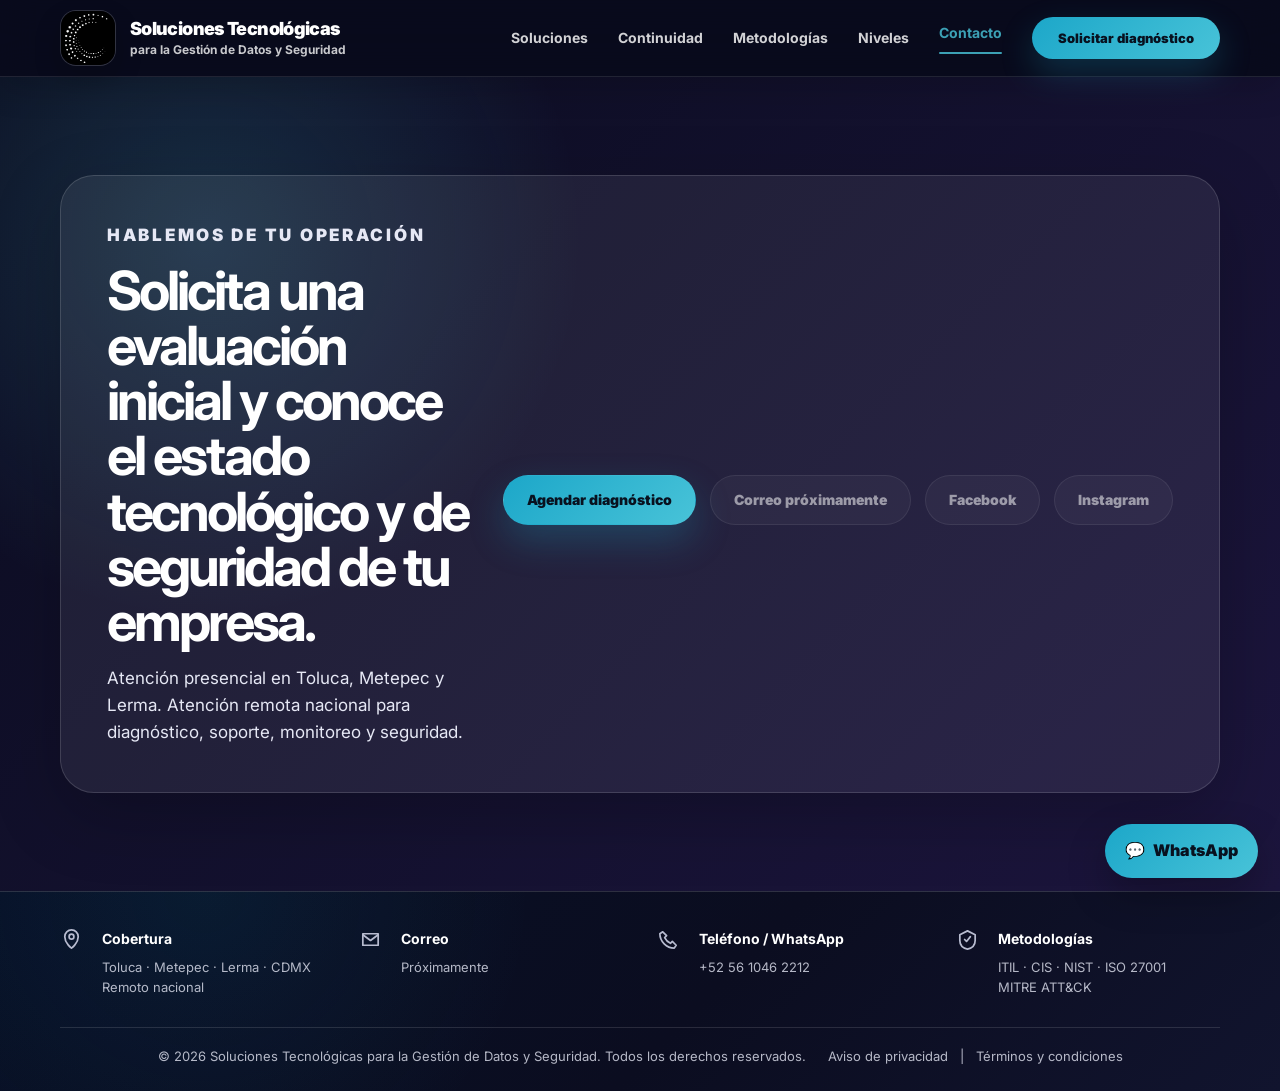
==== contacto.html @ a61060c3 "Deploying another version wht multipage" ====
<!DOCTYPE html>
<html lang="es-MX">
<head>
  <meta charset="UTF-8" />
  <meta name="viewport" content="width=device-width, initial-scale=1.0" />
  <title>Contacto | STGDyS</title>
  <meta name="description" content="Solicita diagnóstico tecnológico, evaluación inicial o cotización personalizada." />
  <meta name="theme-color" content="#1C153D" />
  <link rel="icon" href="./assets/favicon.ico" sizes="any">
  <link rel="icon" type="image/png" href="./assets/favicon-32.png">
  <link rel="apple-touch-icon" href="./assets/apple-touch-icon.png">
  <link rel="manifest" href="./assets/site.webmanifest">
  <link rel="preconnect" href="https://fonts.googleapis.com">
  <link rel="preconnect" href="https://fonts.gstatic.com" crossorigin>
  <link href="https://fonts.googleapis.com/css2?family=Inter:wght@400;500;600;700;800;900&display=swap" rel="stylesheet">
  <link rel="stylesheet" href="./styles.css" />
</head>
<body>
  <header class="site-header">
    <nav class="nav container">
      <a href="./index.html" class="brand brand-navbar-final" aria-label="Ir al inicio">
        <span class="brand-symbol">
          <img src="./assets/logo-navbar-optmized.PNG" alt="" aria-hidden="true">
        </span>
        <span class="brand-name">
          <strong>Soluciones Tecnológicas</strong>
          <small>para la Gestión de Datos y Seguridad</small>
        </span>
      </a>
      <div class="nav-right">
        <div class="nav-links" id="navLinks">
          <a href="./soluciones.html">Soluciones</a>
          <a href="./continuidad.html">Continuidad</a>
          <a href="./metodologias.html">Metodologías</a>
          <a href="./niveles.html">Niveles</a>
          <a href="./contacto.html" class="is-active">Contacto</a>
        </div>
        <a class="nav-cta" href="https://wa.me/525610462212?text=Hola%2C%20quiero%20solicitar%20un%20diagn%C3%B3stico%20tecnol%C3%B3gico%20para%20mi%20empresa." target="_blank" rel="noopener">Solicitar diagnóstico</a>
        <button class="nav-toggle" aria-label="Abrir menú" aria-expanded="false" aria-controls="navLinks"><span></span><span></span><span></span></button>
      </div>
    </nav>
  </header>

  <main>
<section id="contacto" class="section final-cta-section">
      <div class="container final-cta reveal">
        <div><p class="eyebrow">Hablemos de tu operación</p><h2>Solicita una evaluación inicial y conoce el estado tecnológico y de seguridad de tu empresa.</h2><p>Atención presencial en Toluca, Metepec y Lerma. Atención remota nacional para diagnóstico, soporte, monitoreo y seguridad.</p></div>
        <div class="cta-actions"><a class="btn btn-primary" href="https://wa.me/525610462212?text=Hola%2C%20quiero%20solicitar%20una%20evaluaci%C3%B3n%20inicial%20para%20mi%20empresa." target="_blank" rel="noopener">Agendar diagnóstico</a><a class="btn btn-secondary disabled" href="#" aria-disabled="true">Correo próximamente</a><a class="btn btn-secondary disabled" href="#" aria-disabled="true">Facebook</a><a class="btn btn-secondary disabled" href="#" aria-disabled="true">Instagram</a></div>
      </div>
    </section>
  
  </main>

  <footer class="footer footer-compact">
    <div class="container footer-main compact">
      <div class="footer-item">
        <svg viewBox="0 0 24 24" aria-hidden="true"><path d="M12 21s7-5.1 7-12a7 7 0 0 0-14 0c0 6.9 7 12 7 12z"/><circle cx="12" cy="9" r="2.5"/></svg>
        <div><strong>Cobertura</strong><span>Toluca · Metepec · Lerma · CDMX<br>Remoto nacional</span></div>
      </div>

      <div class="footer-item">
        <svg viewBox="0 0 24 24" aria-hidden="true"><path d="M4 6h16v12H4z"/><path d="M4 7l8 6 8-6"/></svg>
        <div><strong>Correo</strong><span>Próximamente</span></div>
      </div>

      <div class="footer-item">
        <svg viewBox="0 0 24 24" aria-hidden="true"><path d="M6 4l4 4-2 2c1.5 3 3 4.5 6 6l2-2 4 4-2 3c-8 0-15-7-15-15l3-2z"/></svg>
        <div><strong>Teléfono / WhatsApp</strong><span>+52 56 1046 2212</span></div>
      </div>

      <div class="footer-item">
        <svg viewBox="0 0 24 24" aria-hidden="true"><path d="M12 3l8 4v6c0 5-3.5 8-8 9-4.5-1-8-4-8-9V7l8-4z"/><path d="M9 12l2 2 4-5"/></svg>
        <div><strong>Metodologías</strong><span>ITIL · CIS · NIST · ISO 27001<br>MITRE ATT&CK</span></div>
      </div>
    </div>

    <div class="container footer-bottom">
      <p>© <span id="year"></span> Soluciones Tecnológicas para la Gestión de Datos y Seguridad. Todos los derechos reservados.</p>
      <div><a href="./contacto.html">Aviso de privacidad</a><span>|</span><a href="./contacto.html">Términos y condiciones</a></div>
    </div>
  </footer>

  <a class="floating-whatsapp" href="https://wa.me/525610462212?text=Hola%2C%20quiero%20informaci%C3%B3n%20sobre%20sus%20servicios%20para%20mi%20empresa." target="_blank" rel="noopener"><span>WhatsApp</span></a>
  <script src="./script.js"></script>
</body>
</html>
---- styles.css ----
:root{--bg:#11142E;--deep:#0B0D20;--purple:#1C153D;--purple2:#2D245A;--cyan:#1CA7C9;--cyan2:#48C3D8;--green:#7BE3B1;--white:#fff;--surface:#F5F7FB;--text:#1F2430;--muted:#5F6472;--muted2:#B8BCD0;--line:rgba(255,255,255,.14);--darkline:rgba(45,36,90,.12);--shadow:0 22px 70px rgba(0,0,0,.22);--soft:0 18px 46px rgba(28,21,61,.08);--radius:26px}*{box-sizing:border-box;margin:0;padding:0}html{scroll-behavior:smooth;scroll-padding-top:86px}body{font-family:Inter,system-ui,-apple-system,BlinkMacSystemFont,"Segoe UI",sans-serif;color:var(--text);background:var(--deep);line-height:1.6}img{max-width:100%;display:block}a{text-decoration:none;color:inherit}ul{list-style:none}.container{width:min(1160px,calc(100% - 40px));margin:0 auto}.site-header{position:sticky;top:0;z-index:100;background:rgba(11,13,32,.74);border-bottom:1px solid rgba(255,255,255,.1);backdrop-filter:blur(18px);box-shadow:0 12px 32px rgba(0,0,0,.15)}.nav{height:78px;display:flex;align-items:center;justify-content:space-between}.brand{display:inline-flex;align-items:center;gap:12px;min-width:0}.brand-mark{width:48px;height:48px;padding:5px;display:grid;place-items:center;border:1px solid rgba(255,255,255,.13);border-radius:16px;background:radial-gradient(circle at 35% 25%,rgba(72,195,216,.18),transparent 46%),rgba(255,255,255,.05);box-shadow:0 12px 28px rgba(0,0,0,.14)}.brand-mark img{width:100%;height:100%;object-fit:contain}.brand-text{display:grid;line-height:1.05;color:#fff}.brand-text strong{font-size:16px;font-weight:900;letter-spacing:-.03em}.brand-text small{margin-top:4px;color:var(--muted2);font-size:12px;font-weight:650}.nav-right{display:flex;align-items:center;gap:18px}.nav-links{display:flex;align-items:center;gap:6px;color:#fff;font-size:14px;font-weight:700}.nav-links a{padding:10px 12px;border-radius:999px;opacity:.82;transition:.2s}.nav-links a:hover{opacity:1;color:var(--cyan2);background:rgba(255,255,255,.07)}.nav-cta,.btn,.floating-whatsapp{transition:.22s}.nav-cta{display:inline-flex;align-items:center;justify-content:center;min-height:42px;padding:0 17px;border-radius:999px;color:#08111F;background:linear-gradient(135deg,var(--cyan),var(--cyan2));font-size:13px;font-weight:900;box-shadow:0 14px 34px rgba(28,167,201,.24)}.nav-cta:hover,.btn:hover,.floating-whatsapp:hover{transform:translateY(-2px)}.nav-toggle{display:none;width:44px;height:44px;border:1px solid var(--line);background:rgba(255,255,255,.06);border-radius:14px;cursor:pointer}.nav-toggle span{display:block;width:20px;height:2px;background:#fff;margin:5px auto}.hero{position:relative;min-height:calc(100vh - 78px);padding:92px 0 86px;overflow:hidden;color:#fff;background:radial-gradient(circle at 18% 12%,rgba(72,195,216,.22),transparent 28%),radial-gradient(circle at 82% 20%,rgba(45,36,90,.65),transparent 38%),linear-gradient(135deg,#0B0D20 0%,#1C153D 55%,#11142E 100%)}.hero-grid-bg{position:absolute;inset:0;background-image:linear-gradient(rgba(255,255,255,.045) 1px,transparent 1px),linear-gradient(90deg,rgba(255,255,255,.045) 1px,transparent 1px);background-size:72px 72px;mask-image:radial-gradient(circle at 50% 20%,black,transparent 72%);opacity:.55}.hero-grid{position:relative;display:grid;grid-template-columns:1.05fr .95fr;gap:56px;align-items:center}.eyebrow{color:var(--cyan2);font-size:12px;font-weight:900;letter-spacing:.16em;text-transform:uppercase;margin-bottom:14px}.hero h1,.section-heading h2,.continuity-copy h2,.final-cta h2{letter-spacing:-.055em}.hero h1{max-width:760px;font-size:clamp(42px,6vw,78px);line-height:.96;margin-bottom:24px}.hero-description{max-width:720px;color:#E6E8F5;font-size:18px}.hero-actions,.cta-actions{display:flex;flex-wrap:wrap;gap:14px;margin-top:32px}.btn{display:inline-flex;align-items:center;justify-content:center;min-height:50px;padding:0 23px;border-radius:999px;font-size:14px;font-weight:900;border:1px solid transparent}.btn-primary{color:#08111F;background:linear-gradient(135deg,var(--cyan),var(--cyan2));box-shadow:0 16px 36px rgba(28,167,201,.25)}.btn-secondary{color:#fff;border-color:var(--line);background:rgba(255,255,255,.07)}.btn-secondary:hover{border-color:rgba(72,195,216,.55);background:rgba(255,255,255,.11)}.disabled{pointer-events:none;opacity:.55}.trust-pills{display:flex;flex-wrap:wrap;gap:12px;margin-top:30px}.trust-pills span{padding:9px 14px;border:1px solid var(--line);border-radius:999px;color:#E6E8F5;background:rgba(255,255,255,.06);font-size:13px;font-weight:700}.hero-panel{padding:26px;border:1px solid var(--line);border-radius:32px;background:rgba(255,255,255,.08);backdrop-filter:blur(18px);box-shadow:var(--shadow)}.panel-logo{padding:22px;border-radius:22px;background:rgba(255,255,255,.96);box-shadow:0 20px 52px rgba(0,0,0,.14)}.operation-card{margin-top:18px;padding:22px;border:1px solid var(--line);border-radius:24px;background:rgba(8,12,30,.42)}.status-line{display:flex;align-items:center;gap:10px;margin-bottom:18px}.status-dot{width:10px;height:10px;border-radius:50%;background:var(--green);box-shadow:0 0 0 8px rgba(123,227,177,.12)}.mini-flow,.metrics-grid{display:grid;gap:12px}.mini-flow{grid-template-columns:repeat(4,1fr);margin-bottom:18px}.mini-flow div,.metrics-grid div{padding:13px 10px;border-radius:16px;background:rgba(255,255,255,.07)}.mini-flow span{color:var(--cyan2);font-size:12px;font-weight:900}.mini-flow p,.metrics-grid span{color:#E6E8F5;font-size:12px;font-weight:700}.metrics-grid{grid-template-columns:repeat(2,1fr)}.metrics-grid strong,.metrics-grid span{display:block}.confidence-section{padding:28px 0;background:var(--surface)}.confidence-grid{display:grid;grid-template-columns:repeat(4,1fr);gap:18px}.confidence-card,.problem-card,.solution-card,.report-card,.process-step,.level-card,.method-card{border:1px solid var(--darkline);border-radius:var(--radius);background:#fff;box-shadow:var(--soft)}.confidence-card{padding:24px}.confidence-card span:first-child{display:grid;place-items:center;width:46px;height:46px;border-radius:16px;background:rgba(28,167,201,.1);font-size:22px;margin-bottom:16px}.confidence-card h3,.problem-card h3,.solution-card h3,.report-card h3,.process-step h3,.level-card h3{color:var(--purple);line-height:1.16}.confidence-card h3{font-size:18px;margin-bottom:8px}.confidence-card p,.problem-card p,.solution-card p,.report-card p,.process-step p,.level-card p,.section-heading p,.continuity-copy p,.final-cta p,.fine-print{color:var(--muted)}.section{padding:98px 0;background:#fff}.section-heading{max-width:780px}.section-heading.center{margin-inline:auto;text-align:center}.section-heading h2,.continuity-copy h2,.final-cta h2{color:var(--purple);font-size:clamp(32px,4.6vw,54px);line-height:1.02;margin-bottom:16px}.section-heading p,.continuity-copy p,.final-cta p{font-size:17px}.split-grid{display:grid;grid-template-columns:.88fr 1.12fr;gap:48px;align-items:center}.problems-section{background:radial-gradient(circle at 92% 4%,rgba(28,167,201,.1),transparent 28%),#fff}.problem-grid{display:grid;grid-template-columns:repeat(2,1fr);gap:18px}.problem-card{padding:24px}.problem-card h3{font-size:20px;margin-bottom:9px}.solutions-section,.levels-section,.reporting-section{background:var(--surface)}.solutions-grid{display:grid;grid-template-columns:repeat(4,1fr);gap:18px;margin-top:42px}.solution-card{padding:24px;min-height:420px;display:flex;flex-direction:column}.solution-card.featured,.solution-card.premium-wide{color:#fff;background:radial-gradient(circle at 18% 10%,rgba(72,195,216,.22),transparent 35%),linear-gradient(135deg,var(--purple),var(--purple2));border-color:rgba(255,255,255,.14)}.solution-card.featured,.solution-card.premium-wide{grid-column:span 2}.solution-card.featured h3,.solution-card.premium-wide h3,.solution-card.featured p,.solution-card.premium-wide p,.solution-card.featured li,.solution-card.premium-wide li{color:#fff}.solution-top{display:flex;align-items:center;justify-content:space-between;margin-bottom:20px}.solution-top span{display:inline-flex;padding:7px 10px;border-radius:999px;color:var(--cyan);background:rgba(28,167,201,.1);font-size:12px;font-weight:900}.featured .solution-top span,.premium-wide .solution-top span{color:var(--cyan2);background:rgba(255,255,255,.1)}.solution-top b{font-size:28px}.solution-card h3{font-size:25px;margin-bottom:12px}.solution-card ul{display:grid;gap:10px;margin:20px 0 22px}.solution-card li{color:var(--muted);font-size:14px}.solution-card li:before{content:"✓";color:var(--cyan);font-weight:900;margin-right:8px}.solution-card a{margin-top:auto;color:var(--cyan2);font-weight:900}.continuity-section{color:#fff;background:radial-gradient(circle at 12% 12%,rgba(72,195,216,.18),transparent 28%),linear-gradient(135deg,var(--deep),var(--purple))}.continuity-grid{display:grid;grid-template-columns:.95fr 1.05fr;gap:52px;align-items:center}.continuity-copy h2,.continuity-copy p{color:#fff}.continuity-copy p{color:#E6E8F5}.continuity-benefits{display:grid;grid-template-columns:repeat(2,1fr);gap:14px;margin-top:30px}.continuity-benefits div{padding:20px;border:1px solid var(--line);border-radius:20px;background:rgba(255,255,255,.07)}.continuity-benefits strong,.continuity-benefits span{display:block}.continuity-benefits span{margin-top:5px;color:#E6E8F5;font-size:14px}.dashboard-mock{padding:26px;border:1px solid var(--line);border-radius:32px;background:rgba(255,255,255,.08);box-shadow:var(--shadow);backdrop-filter:blur(18px)}.dashboard-header,.risk-panel{display:flex;align-items:center;justify-content:space-between}.dashboard-header{margin-bottom:22px}.dashboard-header span,.risk-panel span{color:var(--muted2);font-size:13px;font-weight:700}.dashboard-header strong{color:var(--cyan2)}.risk-panel{padding:20px;border-radius:22px;background:rgba(255,255,255,.07);margin-bottom:22px}.risk-panel strong{display:block;margin-top:3px;font-size:32px;line-height:1}.risk-panel em{padding:9px 12px;border-radius:999px;color:#08111F;background:var(--green);font-size:12px;font-weight:900;font-style:normal}.bars{display:grid;gap:14px}.bars div{display:grid;gap:7px}.bars span{color:#E6E8F5;font-size:13px;font-weight:700}.bars i{display:block;height:10px;overflow:hidden;border-radius:999px;background:rgba(255,255,255,.1)}.bars i:before{content:"";display:block;height:100%;width:var(--w);border-radius:inherit;background:linear-gradient(90deg,var(--cyan),var(--cyan2))}.priority-grid{display:grid;grid-template-columns:repeat(4,1fr);gap:8px;margin-top:22px}.priority-grid div{padding:12px 8px;border-radius:15px;text-align:center;color:#fff;font-size:12px;font-weight:900}.priority-grid span{display:block;margin-top:3px;font-size:10px;opacity:.86}.p-critical{background:rgba(218,62,62,.78)}.p-high{background:rgba(224,135,40,.78)}.p-medium{background:rgba(222,187,55,.78);color:#191919!important}.p-low{background:rgba(75,154,100,.78)}.method-grid{display:grid;grid-template-columns:repeat(5,1fr);gap:14px;margin-top:38px}.method-card{padding:22px;min-height:150px}.method-card strong{display:block;color:var(--purple);font-size:19px;margin-bottom:8px}.method-card span{color:var(--muted);font-size:14px}.reporting-grid{display:grid;grid-template-columns:.85fr 1.15fr;gap:46px;align-items:center}.report-cards{display:grid;grid-template-columns:repeat(2,1fr);gap:18px}.report-card{padding:24px}.report-card span,.process-step span,.level-card>p:first-child{color:var(--cyan);font-weight:900;font-size:13px;letter-spacing:.08em;text-transform:uppercase}.report-card h3{margin:12px 0 8px;font-size:20px}.process-timeline{display:grid;grid-template-columns:repeat(5,1fr);gap:16px;margin-top:42px}.process-step{padding:24px}.process-step h3{margin:14px 0 8px;font-size:19px}.levels-grid{display:grid;grid-template-columns:repeat(3,1fr);gap:18px;margin-top:42px}.level-card{padding:28px;display:flex;min-height:430px;flex-direction:column}.level-card.highlighted{color:#fff;background:radial-gradient(circle at 20% 8%,rgba(72,195,216,.22),transparent 35%),linear-gradient(135deg,var(--purple),var(--purple2));border-color:rgba(255,255,255,.14);transform:translateY(-10px)}.level-card.highlighted h3,.level-card.highlighted p,.level-card.highlighted li,.level-card.highlighted strong{color:#fff}.level-card h3{font-size:26px;margin:10px 0 12px}.level-card ul{display:grid;gap:10px;margin:22px 0}.level-card li{color:var(--muted);font-size:14px}.level-card li:before{content:"✓";color:var(--cyan);font-weight:900;margin-right:8px}.level-card strong{display:block;margin-top:auto;color:var(--purple)}.fine-print{margin-top:22px;font-size:13px;text-align:center}.final-cta-section{color:#fff;background:radial-gradient(circle at 16% 20%,rgba(72,195,216,.18),transparent 30%),linear-gradient(135deg,var(--deep),var(--purple))}.final-cta{display:grid;grid-template-columns:1fr auto;gap:34px;align-items:center;padding:46px;border:1px solid var(--line);border-radius:34px;background:rgba(255,255,255,.07);box-shadow:var(--shadow)}.final-cta h2,.final-cta p{color:#fff}.final-cta p{color:#E6E8F5}.footer{padding:32px 0;color:#E6E8F5;background:#070918;border-top:1px solid var(--line)}.footer-grid{display:flex;justify-content:space-between;gap:28px;align-items:center}.footer-brand{display:grid;gap:10px}.footer-brand img{width:220px;height:auto;opacity:.92}.footer p{color:var(--muted2);font-size:13px}.footer-info{text-align:right}.floating-whatsapp{position:fixed;right:22px;bottom:22px;z-index:90;display:inline-flex;align-items:center;justify-content:center;min-height:54px;padding:0 20px;border-radius:999px;color:#08111F;background:linear-gradient(135deg,var(--cyan),var(--cyan2));font-weight:900;box-shadow:0 16px 38px rgba(0,0,0,.26)}.floating-whatsapp:before{content:"💬";margin-right:8px}.reveal{opacity:0;transform:translateY(18px);transition:opacity .7s,transform .7s}.reveal.is-visible{opacity:1;transform:translateY(0)}@media(max-width:1100px){.solutions-grid{grid-template-columns:repeat(2,1fr)}.solution-card.featured,.solution-card.premium-wide{grid-column:span 1}.method-grid,.process-timeline{grid-template-columns:repeat(3,1fr)}.nav-links{display:none;position:absolute;left:16px;right:16px;top:88px;flex-direction:column;align-items:stretch;gap:4px;padding:12px;border:1px solid var(--line);border-radius:18px;background:rgba(11,13,32,.97);box-shadow:0 24px 60px rgba(0,0,0,.22)}.nav-links.is-open{display:flex}.nav-links a{padding:14px}.nav-toggle{display:block}}@media(max-width:920px){.hero-grid,.split-grid,.continuity-grid,.reporting-grid,.final-cta{grid-template-columns:1fr}.confidence-grid,.problem-grid,.levels-grid{grid-template-columns:repeat(2,1fr)}.level-card.highlighted{transform:none}.footer-grid{align-items:flex-start;flex-direction:column}.footer-info{text-align:left}}@media(max-width:720px){.container{width:min(100% - 28px,1160px)}.nav{height:72px}.brand-mark{width:42px;height:42px;border-radius:14px}.brand-text strong{font-size:14px}.brand-text small{display:none}.nav-cta{display:none}.nav-links{top:80px}.hero{min-height:auto;padding:64px 0 72px}.hero h1{font-size:38px;line-height:1.07}.hero-description,.section-heading p,.continuity-copy p,.final-cta p{font-size:16px}.hero-actions .btn,.cta-actions .btn{width:100%}.mini-flow,.metrics-grid,.confidence-grid,.problem-grid,.solutions-grid,.continuity-benefits,.method-grid,.report-cards,.process-timeline,.levels-grid,.priority-grid{grid-template-columns:1fr}.section{padding:74px 0}.section-heading h2,.continuity-copy h2,.final-cta h2{font-size:34px;letter-spacing:-.045em}.hero-panel,.dashboard-mock,.final-cta{padding:22px;border-radius:26px}.floating-whatsapp{left:14px;right:14px;bottom:14px;width:auto}.footer{padding-bottom:88px}.footer-brand img{width:190px}}

/* V2 polish: consistent cards, technical SVG icons, full brand name and clean footer */
.brand{gap:14px}
.brand-mark{width:58px;height:58px;padding:0;border-radius:16px;background:rgba(255,255,255,.045);overflow:hidden}
.brand-mark img{width:100%;height:100%;object-fit:cover;object-position:center;filter:none}
.brand-text strong{font-size:19px}
.brand-text small{font-size:12px;color:rgba(255,255,255,.82)}
.nav-links a.is-active{color:var(--cyan2)}
.nav-links a.is-active::after{content:"";display:block;height:2px;margin-top:8px;border-radius:999px;background:var(--cyan2)}

.solutions-section{background:radial-gradient(circle at 50% 0%,rgba(28,167,201,.08),transparent 35%),linear-gradient(180deg,#F8FAFE 0%,#EEF3FA 100%)}
.solutions-section .section-heading{max-width:880px}
.premium-cards{grid-template-columns:repeat(3,1fr);align-items:stretch}
.solution-card{min-height:360px;padding:28px;border-radius:22px;box-shadow:0 20px 58px rgba(17,20,46,.10);transition:transform .22s ease,box-shadow .22s ease}
.solution-card:hover{transform:translateY(-4px);box-shadow:0 26px 74px rgba(17,20,46,.14)}
.solution-card.featured{grid-column:span 1;background:radial-gradient(circle at 85% 8%,rgba(28,167,201,.24),transparent 22%),linear-gradient(135deg,#061431 0%,#0E214A 45%,#09101F 100%)}
.solution-card.wide,.solution-card.premium-wide{grid-column:span 1;background:#fff;color:var(--text)}
.solution-card.wide h3,.solution-card.wide p,.solution-card.wide li,.solution-card.premium-wide h3,.solution-card.premium-wide p,.solution-card.premium-wide li{color:inherit}
.solution-card.featured h3,.solution-card.featured p,.solution-card.featured li{color:#fff}
.solution-top span{color:#0F6EC9;background:rgba(28,167,201,.10)}
.featured .solution-top span{color:var(--cyan2);background:rgba(28,167,201,.16)}
.solution-top b{display:none}
.tech-icon{width:58px;height:58px;color:#0D62C9;stroke:currentColor;stroke-width:2.2;fill:none;stroke-linecap:round;stroke-linejoin:round;flex:0 0 auto}
.featured .tech-icon{color:var(--cyan2)}
.solution-card h3{min-height:60px;display:flex;align-items:flex-end}
.solution-card p{min-height:92px}
.solution-card ul{min-height:112px}
.solution-card a{color:#0875D1}
.featured a{color:var(--cyan2)}

.footer{padding:0;background:radial-gradient(circle at 20% 0%,rgba(28,167,201,.08),transparent 28%),linear-gradient(135deg,#071026 0%,#0B0D20 55%,#11142E 100%)}
.footer-main{display:grid;grid-template-columns:1.6fr 1fr 1fr 1fr 1.2fr;gap:32px;align-items:start;padding:42px 0 34px}
.footer-brand img{width:260px;max-width:100%;margin-bottom:14px}
.footer-brand p{max-width:340px}
.footer-item{display:grid;grid-template-columns:28px 1fr;gap:14px;align-items:start;color:#E6E8F5}
.footer-item svg{width:24px;height:24px;color:var(--muted2);stroke:currentColor;stroke-width:1.8;fill:none;stroke-linecap:round;stroke-linejoin:round}
.footer-item strong,.footer-item span{display:block}
.footer-item strong{color:#fff;font-size:14px;margin-bottom:6px}
.footer-item span,.footer-brand p{color:var(--muted2);font-size:13px;line-height:1.55}
.footer-bottom{display:flex;justify-content:center;align-items:center;gap:22px;padding:18px 0 24px;border-top:1px solid rgba(255,255,255,.12);text-align:center}
.footer-bottom p,.footer-bottom a,.footer-bottom span{color:rgba(230,232,245,.78);font-size:13px}
.footer-bottom a:hover{color:var(--cyan2)}

@media(max-width:1100px){
  .premium-cards{grid-template-columns:repeat(2,1fr)}
  .footer-main{grid-template-columns:repeat(2,1fr)}
  .footer-brand{grid-column:span 2}
}
@media(max-width:720px){
  .brand-mark{width:44px;height:44px}
  .brand-text strong{max-width:210px;font-size:14px;white-space:nowrap;overflow:hidden;text-overflow:ellipsis}
  .premium-cards,.footer-main{grid-template-columns:1fr}
  .footer-brand{grid-column:span 1}
  .solution-card h3,.solution-card p,.solution-card ul{min-height:auto}
  .footer-bottom{flex-direction:column;gap:8px;padding-bottom:92px}
}


/* V3 hybrid polish: horizontal navbar logo + compact footer */
.brand-horizontal {
  display: inline-flex;
  align-items: center;
  min-width: 0;
}

.brand-horizontal img {
  width: clamp(240px, 23vw, 335px);
  height: auto;
  max-height: 54px;
  object-fit: contain;
  object-position: left center;
  filter: none;
}

.site-header {
  background: rgba(8, 11, 28, .88);
}

.nav {
  height: 76px;
}

.nav-cta {
  min-width: 188px;
}

.footer-compact {
  padding: 0;
  background:
    radial-gradient(circle at 16% 0%, rgba(28,167,201,.08), transparent 30%),
    linear-gradient(135deg, #071026 0%, #0B0D20 55%, #11142E 100%);
}

.footer-main.compact {
  display: grid;
  grid-template-columns: repeat(4, 1fr);
  gap: 34px;
  align-items: start;
  padding: 36px 0 30px;
}

.footer-compact .footer-item {
  display: grid;
  grid-template-columns: 28px 1fr;
  gap: 14px;
  align-items: start;
}

.footer-compact .footer-item svg {
  width: 23px;
  height: 23px;
  color: var(--muted2);
  stroke: currentColor;
  stroke-width: 1.8;
  fill: none;
  stroke-linecap: round;
  stroke-linejoin: round;
}

.footer-compact .footer-item strong {
  display: block;
  color: #fff;
  font-size: 14px;
  margin-bottom: 6px;
}

.footer-compact .footer-item span {
  display: block;
  color: rgba(230,232,245,.78);
  font-size: 13px;
  line-height: 1.55;
}

.footer-bottom {
  display: flex;
  justify-content: center;
  align-items: center;
  gap: 22px;
  padding: 18px 0 24px;
  border-top: 1px solid rgba(255,255,255,.12);
  text-align: center;
}

.footer-bottom div {
  display: inline-flex;
  gap: 12px;
  align-items: center;
}

.footer-bottom p,
.footer-bottom a,
.footer-bottom span {
  color: rgba(230,232,245,.78);
  font-size: 13px;
}

.footer-bottom a:hover {
  color: var(--cyan2);
}

@media (max-width: 1100px) {
  .brand-horizontal img {
    width: clamp(220px, 30vw, 300px);
  }

  .footer-main.compact {
    grid-template-columns: repeat(2, 1fr);
  }
}

@media (max-width: 720px) {
  .brand-horizontal img {
    width: min(230px, 62vw);
    max-height: 44px;
  }

  .nav {
    height: 70px;
  }

  .footer-main.compact {
    grid-template-columns: 1fr;
    gap: 24px;
  }

  .footer-bottom {
    flex-direction: column;
    gap: 8px;
    padding-bottom: 92px;
  }
}


/* V4 final navbar: isotipo + full company name */
.brand-navbar-final {
  display: inline-flex;
  align-items: center;
  gap: 14px;
  min-width: 0;
}

.brand-symbol {
  width: 56px;
  height: 56px;
  display: grid;
  place-items: center;
  flex: 0 0 auto;
  overflow: hidden;
  border: 1px solid rgba(255,255,255,.13);
  border-radius: 16px;
  background: rgba(255,255,255,.045);
  box-shadow: 0 12px 28px rgba(0,0,0,.16);
}

.brand-symbol img {
  width: 100%;
  height: 100%;
  object-fit: cover;
  object-position: center;
}

.brand-name {
  display: grid;
  line-height: 1.05;
  color: #fff;
  min-width: 0;
}

.brand-name strong {
  font-size: 18px;
  font-weight: 900;
  letter-spacing: -0.035em;
  white-space: nowrap;
}

.brand-name small {
  margin-top: 5px;
  color: rgba(255,255,255,.78);
  font-size: 12px;
  font-weight: 700;
  white-space: nowrap;
}

.brand-navbar-final:hover .brand-symbol {
  border-color: rgba(72,195,216,.42);
  box-shadow: 0 14px 34px rgba(28,167,201,.13);
}

@media (max-width: 1100px) {
  .brand-name strong {
    font-size: 16px;
  }

  .brand-name small {
    font-size: 11px;
  }

  .brand-symbol {
    width: 50px;
    height: 50px;
  }
}

@media (max-width: 720px) {
  .brand-navbar-final {
    gap: 10px;
  }

  .brand-symbol {
    width: 42px;
    height: 42px;
    border-radius: 13px;
  }

  .brand-name strong {
    max-width: 180px;
    font-size: 14px;
    overflow: hidden;
    text-overflow: ellipsis;
  }

  .brand-name small {
    display: none;
  }
}

@media (max-width: 390px) {
  .brand-name strong {
    max-width: 145px;
  }
}
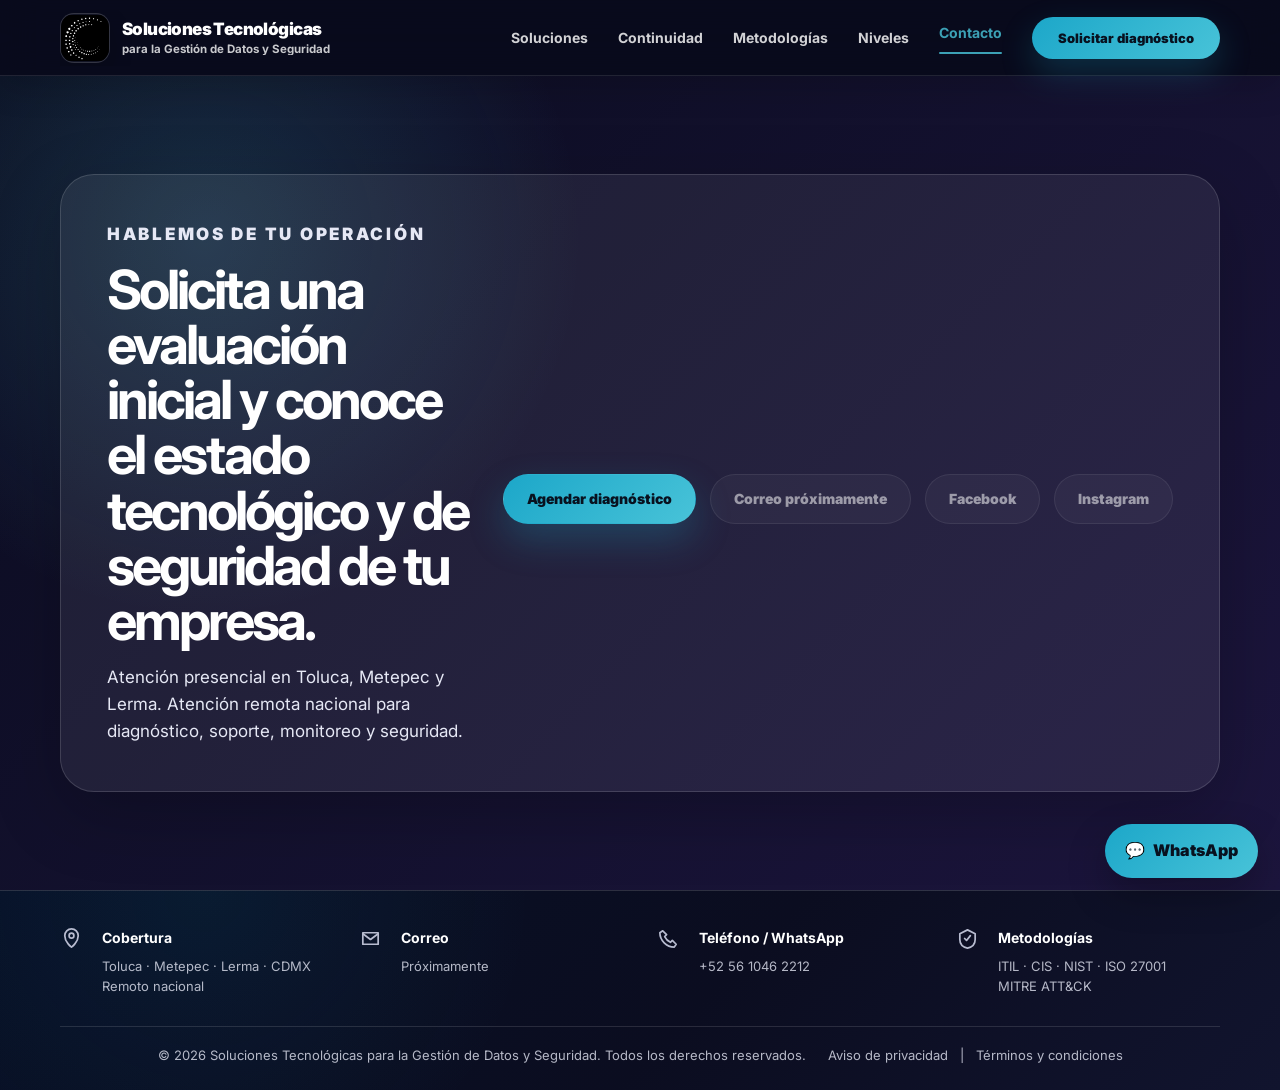
==== commit db9dab2e: "fixing cllph" ====
--- a/contacto.html
+++ b/contacto.html
@@ -35,7 +35,7 @@
           <a href="./niveles.html">Niveles</a>
           <a href="./contacto.html" class="is-active">Contacto</a>
         </div>
-        <a class="nav-cta" href="https://wa.me/525610462212?text=Hola%2C%20quiero%20solicitar%20un%20diagn%C3%B3stico%20tecnol%C3%B3gico%20para%20mi%20empresa." target="_blank" rel="noopener">Solicitar diagnóstico</a>
+        <a class="nav-cta" href="https://wa.me/525610464412?text=Hola%2C%20quiero%20solicitar%20un%20diagn%C3%B3stico%20tecnol%C3%B3gico%20para%20mi%20empresa." target="_blank" rel="noopener">Solicitar diagnóstico</a>
         <button class="nav-toggle" aria-label="Abrir menú" aria-expanded="false" aria-controls="navLinks"><span></span><span></span><span></span></button>
       </div>
     </nav>
@@ -45,7 +45,7 @@
 <section id="contacto" class="section final-cta-section">
       <div class="container final-cta reveal">
         <div><p class="eyebrow">Hablemos de tu operación</p><h2>Solicita una evaluación inicial y conoce el estado tecnológico y de seguridad de tu empresa.</h2><p>Atención presencial en Toluca, Metepec y Lerma. Atención remota nacional para diagnóstico, soporte, monitoreo y seguridad.</p></div>
-        <div class="cta-actions"><a class="btn btn-primary" href="https://wa.me/525610462212?text=Hola%2C%20quiero%20solicitar%20una%20evaluaci%C3%B3n%20inicial%20para%20mi%20empresa." target="_blank" rel="noopener">Agendar diagnóstico</a><a class="btn btn-secondary disabled" href="#" aria-disabled="true">Correo próximamente</a><a class="btn btn-secondary disabled" href="#" aria-disabled="true">Facebook</a><a class="btn btn-secondary disabled" href="#" aria-disabled="true">Instagram</a></div>
+        <div class="cta-actions"><a class="btn btn-primary" href="https://wa.me/525610464412?text=Hola%2C%20quiero%20solicitar%20una%20evaluaci%C3%B3n%20inicial%20para%20mi%20empresa." target="_blank" rel="noopener">Agendar diagnóstico</a><a class="btn btn-secondary disabled" href="#" aria-disabled="true">Correo próximamente</a><a class="btn btn-secondary disabled" href="#" aria-disabled="true">Facebook</a><a class="btn btn-secondary disabled" href="#" aria-disabled="true">Instagram</a></div>
       </div>
     </section>
   
@@ -80,7 +80,7 @@
     </div>
   </footer>
 
-  <a class="floating-whatsapp" href="https://wa.me/525610462212?text=Hola%2C%20quiero%20informaci%C3%B3n%20sobre%20sus%20servicios%20para%20mi%20empresa." target="_blank" rel="noopener"><span>WhatsApp</span></a>
+  <a class="floating-whatsapp" href="https://wa.me/525610464412?text=Hola%2C%20quiero%20informaci%C3%B3n%20sobre%20sus%20servicios%20para%20mi%20empresa." target="_blank" rel="noopener"><span>WhatsApp</span></a>
   <script src="./script.js"></script>
 </body>
 </html>
--- a/styles.css
+++ b/styles.css
@@ -290,3 +290,263 @@
     max-width: 145px;
   }
 }
+
+/* Multipage header fix: compact brand, no navbar overflow */
+.site-header {
+  min-height: 76px;
+}
+
+.nav {
+  height: 76px;
+  overflow: visible;
+}
+
+.brand-navbar-final {
+  display: inline-flex !important;
+  align-items: center;
+  gap: 12px;
+  min-width: 0;
+  max-width: 420px;
+}
+
+.brand-symbol {
+  width: 50px;
+  height: 50px;
+  display: grid;
+  place-items: center;
+  flex: 0 0 50px;
+  overflow: hidden;
+  border: 1px solid rgba(255,255,255,.14);
+  border-radius: 14px;
+  background: rgba(255,255,255,.045);
+  box-shadow: 0 10px 24px rgba(0,0,0,.16);
+}
+
+.brand-symbol img {
+  width: 100%;
+  height: 100%;
+  object-fit: cover;
+  object-position: center;
+  display: block;
+}
+
+.brand-name {
+  display: grid;
+  line-height: 1.05;
+  color: #fff;
+  min-width: 0;
+}
+
+.brand-name strong {
+  font-size: 17px;
+  font-weight: 900;
+  letter-spacing: -0.035em;
+  white-space: nowrap;
+}
+
+.brand-name small {
+  margin-top: 5px;
+  color: rgba(255,255,255,.78);
+  font-size: 11.5px;
+  font-weight: 700;
+  white-space: nowrap;
+}
+
+.brand-horizontal img {
+  width: auto;
+  max-height: none;
+}
+
+.hero {
+  padding-top: 92px;
+}
+
+@media (max-width: 1100px) {
+  .brand-navbar-final {
+    max-width: 310px;
+  }
+
+  .brand-name strong {
+    font-size: 15px;
+  }
+
+  .brand-name small {
+    font-size: 10.5px;
+  }
+
+  .brand-symbol {
+    width: 46px;
+    height: 46px;
+    flex-basis: 46px;
+  }
+}
+
+@media (max-width: 720px) {
+  .site-header {
+    min-height: 70px;
+  }
+
+  .nav {
+    height: 70px;
+  }
+
+  .brand-navbar-final {
+    max-width: 230px;
+    gap: 10px;
+  }
+
+  .brand-symbol {
+    width: 42px;
+    height: 42px;
+    flex-basis: 42px;
+    border-radius: 12px;
+  }
+
+  .brand-name strong {
+    max-width: 170px;
+    font-size: 14px;
+    overflow: hidden;
+    text-overflow: ellipsis;
+  }
+
+  .brand-name small {
+    display: none;
+  }
+
+  .hero {
+    padding-top: 64px;
+  }
+}
+
+@media (max-width: 390px) {
+  .brand-name strong {
+    max-width: 135px;
+  }
+}
+
+
+/* V3 FINAL NAVBAR FIX — clean isotipo + text, no oversized/stacked logo */
+.site-header {
+  height: 76px !important;
+  min-height: 76px !important;
+}
+
+.site-header .nav {
+  height: 76px !important;
+  min-height: 76px !important;
+  align-items: center !important;
+}
+
+.site-header .brand-navbar-final {
+  display: inline-flex !important;
+  flex-direction: row !important;
+  align-items: center !important;
+  gap: 12px !important;
+  width: auto !important;
+  max-width: 390px !important;
+  height: 56px !important;
+  min-width: 0 !important;
+  overflow: hidden !important;
+}
+
+.site-header .brand-symbol {
+  width: 50px !important;
+  height: 50px !important;
+  min-width: 50px !important;
+  max-width: 50px !important;
+  flex: 0 0 50px !important;
+  display: grid !important;
+  place-items: center !important;
+  overflow: hidden !important;
+  border: 1px solid rgba(255,255,255,.14) !important;
+  border-radius: 14px !important;
+  background: rgba(255,255,255,.045) !important;
+  box-shadow: 0 10px 24px rgba(0,0,0,.16) !important;
+}
+
+.site-header .brand-symbol img {
+  width: 100% !important;
+  height: 100% !important;
+  max-width: 100% !important;
+  max-height: 100% !important;
+  object-fit: contain !important;
+  object-position: center !important;
+  display: block !important;
+}
+
+.site-header .brand-name {
+  display: grid !important;
+  line-height: 1.05 !important;
+  min-width: 0 !important;
+  overflow: hidden !important;
+}
+
+.site-header .brand-name strong {
+  display: block !important;
+  color: #fff !important;
+  font-size: 17px !important;
+  font-weight: 900 !important;
+  letter-spacing: -0.035em !important;
+  white-space: nowrap !important;
+}
+
+.site-header .brand-name small {
+  display: block !important;
+  margin-top: 5px !important;
+  color: rgba(255,255,255,.78) !important;
+  font-size: 11.5px !important;
+  font-weight: 700 !important;
+  white-space: nowrap !important;
+}
+
+@media (max-width: 1100px) {
+  .site-header .brand-navbar-final {
+    max-width: 310px !important;
+  }
+  .site-header .brand-symbol {
+    width: 46px !important;
+    height: 46px !important;
+    min-width: 46px !important;
+    max-width: 46px !important;
+    flex-basis: 46px !important;
+  }
+  .site-header .brand-name strong {
+    font-size: 15px !important;
+  }
+  .site-header .brand-name small {
+    font-size: 10.5px !important;
+  }
+}
+
+@media (max-width: 720px) {
+  .site-header {
+    height: 70px !important;
+    min-height: 70px !important;
+  }
+  .site-header .nav {
+    height: 70px !important;
+    min-height: 70px !important;
+  }
+  .site-header .brand-navbar-final {
+    height: 44px !important;
+    max-width: 225px !important;
+    gap: 10px !important;
+  }
+  .site-header .brand-symbol {
+    width: 42px !important;
+    height: 42px !important;
+    min-width: 42px !important;
+    max-width: 42px !important;
+    flex-basis: 42px !important;
+    border-radius: 12px !important;
+  }
+  .site-header .brand-name strong {
+    max-width: 165px !important;
+    font-size: 14px !important;
+    overflow: hidden !important;
+    text-overflow: ellipsis !important;
+  }
+  .site-header .brand-name small {
+    display: none !important;
+  }
+}
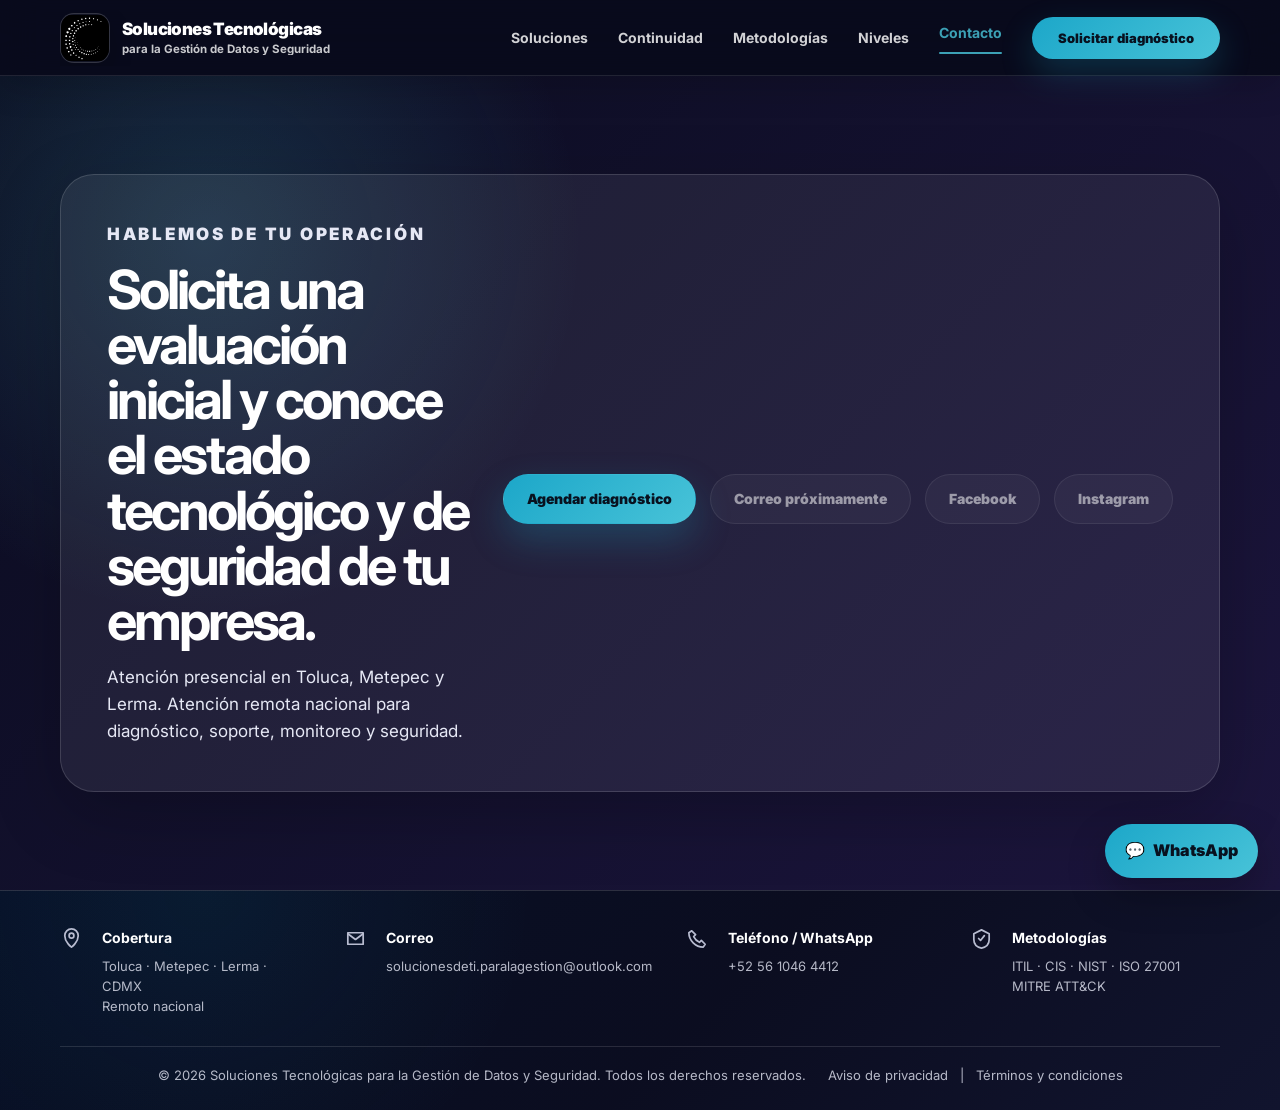
==== commit 464a875c: "fixing cllph footer" ====
--- a/contacto.html
+++ b/contacto.html
@@ -60,12 +60,12 @@
 
       <div class="footer-item">
         <svg viewBox="0 0 24 24" aria-hidden="true"><path d="M4 6h16v12H4z"/><path d="M4 7l8 6 8-6"/></svg>
-        <div><strong>Correo</strong><span>Próximamente</span></div>
+        <div><strong>Correo</strong><span>solucionesdeti.paralagestion@outlook.com</span></div>
       </div>
 
       <div class="footer-item">
         <svg viewBox="0 0 24 24" aria-hidden="true"><path d="M6 4l4 4-2 2c1.5 3 3 4.5 6 6l2-2 4 4-2 3c-8 0-15-7-15-15l3-2z"/></svg>
-        <div><strong>Teléfono / WhatsApp</strong><span>+52 56 1046 2212</span></div>
+        <div><strong>Teléfono / WhatsApp</strong><span>+52 56 1046 4412</span></div>
       </div>
 
       <div class="footer-item">
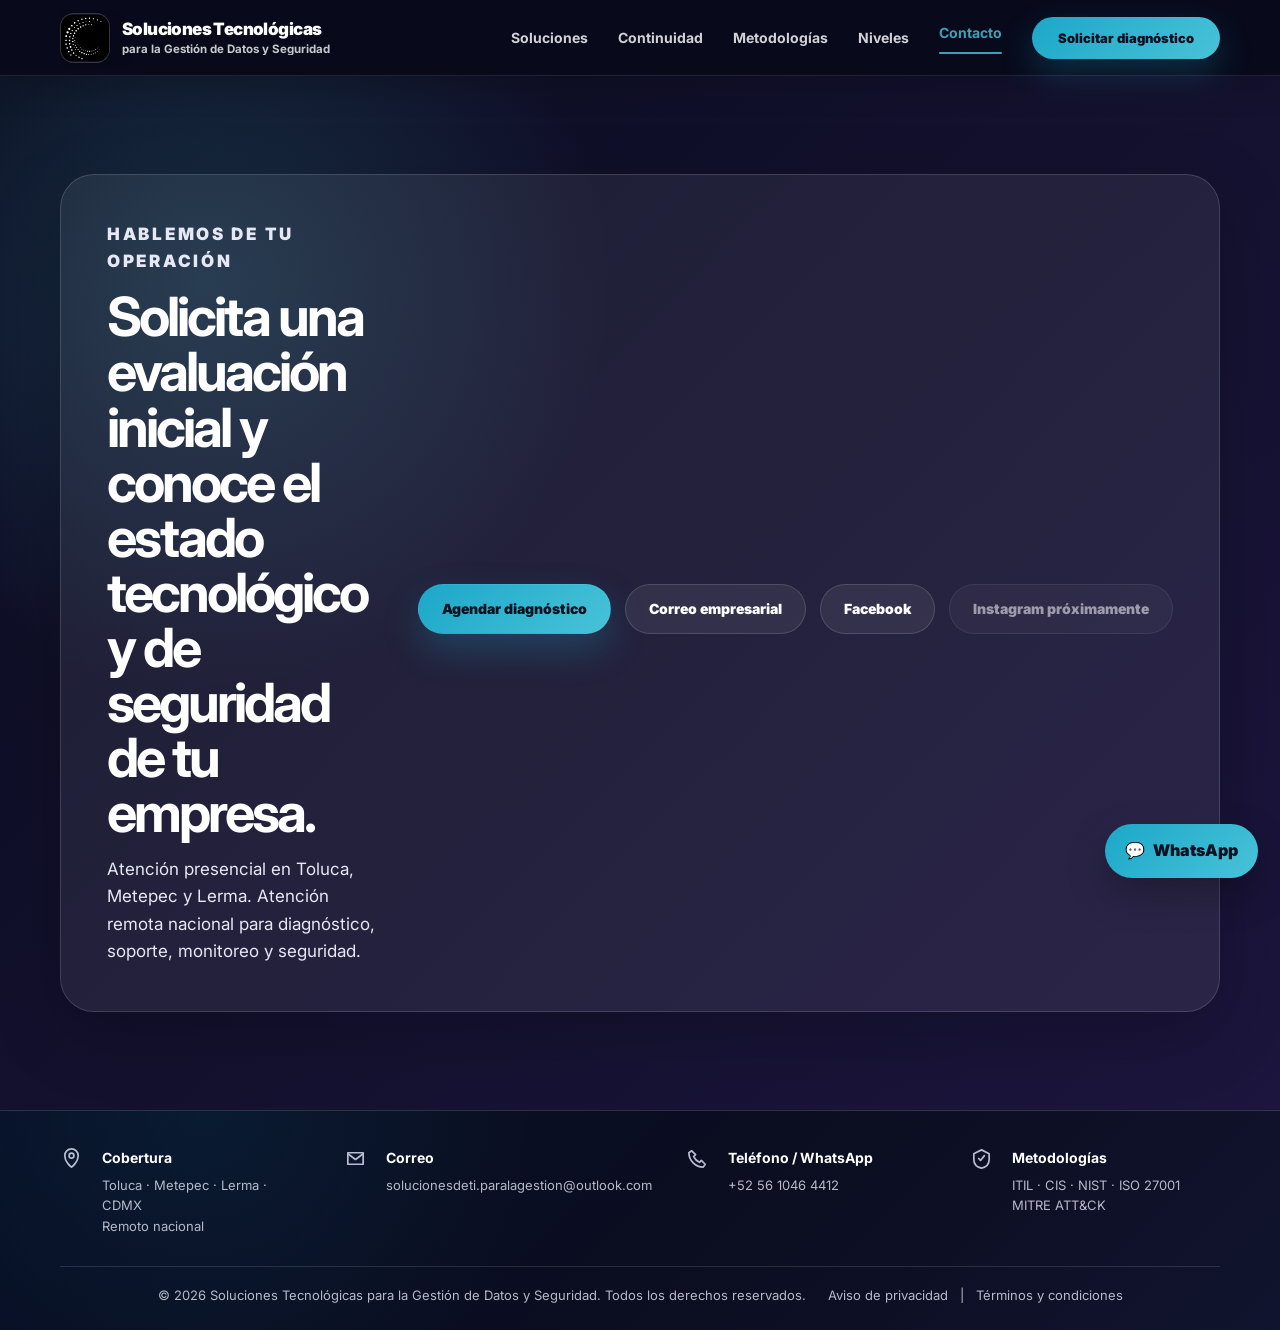
==== commit 6c33e0ee: "fixing contacto" ====
--- a/contacto.html
+++ b/contacto.html
@@ -45,7 +45,42 @@
 <section id="contacto" class="section final-cta-section">
       <div class="container final-cta reveal">
         <div><p class="eyebrow">Hablemos de tu operación</p><h2>Solicita una evaluación inicial y conoce el estado tecnológico y de seguridad de tu empresa.</h2><p>Atención presencial en Toluca, Metepec y Lerma. Atención remota nacional para diagnóstico, soporte, monitoreo y seguridad.</p></div>
-        <div class="cta-actions"><a class="btn btn-primary" href="https://wa.me/525610464412?text=Hola%2C%20quiero%20solicitar%20una%20evaluaci%C3%B3n%20inicial%20para%20mi%20empresa." target="_blank" rel="noopener">Agendar diagnóstico</a><a class="btn btn-secondary disabled" href="#" aria-disabled="true">Correo próximamente</a><a class="btn btn-secondary disabled" href="#" aria-disabled="true">Facebook</a><a class="btn btn-secondary disabled" href="#" aria-disabled="true">Instagram</a></div>
+        <div class="cta-actions">
+
+  <a
+    class="btn btn-primary"
+    href="https://wa.me/525610464412?text=Hola%2C%20quiero%20solicitar%20una%20evaluaci%C3%B3n%20inicial%20para%20mi%20empresa."
+    target="_blank"
+    rel="noopener"
+  >
+    Agendar diagnóstico
+  </a>
+
+  <a
+    class="btn btn-secondary"
+    href="mailto:solucionesdeti.paralagestion@outlook.com"
+  >
+    Correo empresarial
+  </a>
+
+  <a
+    class="btn btn-secondary"
+    href="https://www.facebook.com/profile.php?id=61589852947900"
+    target="_blank"
+    rel="noopener"
+  >
+    Facebook
+  </a>
+
+  <a
+    class="btn btn-secondary disabled"
+    href="#"
+    aria-disabled="true"
+  >
+    Instagram próximamente
+  </a>
+
+</div>
       </div>
     </section>
   
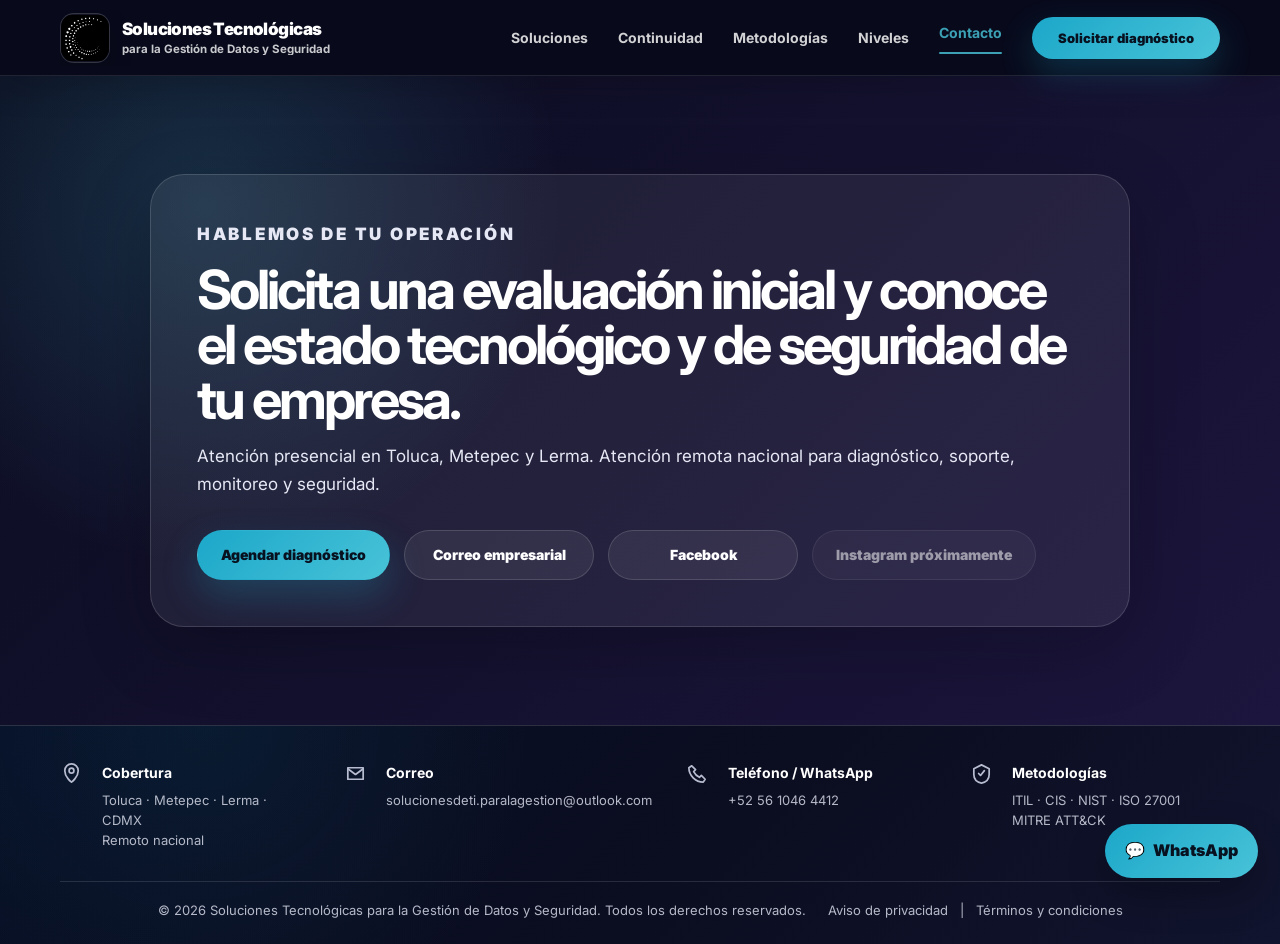
==== commit 743dc3b8: "adding new view in contact section" ====
--- a/contacto.html
+++ b/contacto.html
@@ -1,5 +1,6 @@
 <!DOCTYPE html>
 <html lang="es-MX">
+
 <head>
   <meta charset="UTF-8" />
   <meta name="viewport" content="width=device-width, initial-scale=1.0" />
@@ -12,9 +13,11 @@
   <link rel="manifest" href="./assets/site.webmanifest">
   <link rel="preconnect" href="https://fonts.googleapis.com">
   <link rel="preconnect" href="https://fonts.gstatic.com" crossorigin>
-  <link href="https://fonts.googleapis.com/css2?family=Inter:wght@400;500;600;700;800;900&display=swap" rel="stylesheet">
+  <link href="https://fonts.googleapis.com/css2?family=Inter:wght@400;500;600;700;800;900&display=swap"
+    rel="stylesheet">
   <link rel="stylesheet" href="./styles.css" />
 </head>
+
 <body>
   <header class="site-header">
     <nav class="nav container">
@@ -35,87 +38,97 @@
           <a href="./niveles.html">Niveles</a>
           <a href="./contacto.html" class="is-active">Contacto</a>
         </div>
-        <a class="nav-cta" href="https://wa.me/525610464412?text=Hola%2C%20quiero%20solicitar%20un%20diagn%C3%B3stico%20tecnol%C3%B3gico%20para%20mi%20empresa." target="_blank" rel="noopener">Solicitar diagnóstico</a>
-        <button class="nav-toggle" aria-label="Abrir menú" aria-expanded="false" aria-controls="navLinks"><span></span><span></span><span></span></button>
+        <a class="nav-cta"
+          href="https://wa.me/525610464412?text=Hola%2C%20quiero%20solicitar%20un%20diagn%C3%B3stico%20tecnol%C3%B3gico%20para%20mi%20empresa."
+          target="_blank" rel="noopener">Solicitar diagnóstico</a>
+        <button class="nav-toggle" aria-label="Abrir menú" aria-expanded="false"
+          aria-controls="navLinks"><span></span><span></span><span></span></button>
       </div>
     </nav>
   </header>
 
   <main>
-<section id="contacto" class="section final-cta-section">
+    <section id="contacto" class="section final-cta-section">
       <div class="container final-cta reveal">
-        <div><p class="eyebrow">Hablemos de tu operación</p><h2>Solicita una evaluación inicial y conoce el estado tecnológico y de seguridad de tu empresa.</h2><p>Atención presencial en Toluca, Metepec y Lerma. Atención remota nacional para diagnóstico, soporte, monitoreo y seguridad.</p></div>
+        <div>
+          <p class="eyebrow">Hablemos de tu operación</p>
+          <h2>Solicita una evaluación inicial y conoce el estado tecnológico y de seguridad de tu empresa.</h2>
+          <p>Atención presencial en Toluca, Metepec y Lerma. Atención remota nacional para diagnóstico, soporte,
+            monitoreo y seguridad.</p>
+        </div>
         <div class="cta-actions">
 
-  <a
-    class="btn btn-primary"
-    href="https://wa.me/525610464412?text=Hola%2C%20quiero%20solicitar%20una%20evaluaci%C3%B3n%20inicial%20para%20mi%20empresa."
-    target="_blank"
-    rel="noopener"
-  >
-    Agendar diagnóstico
-  </a>
+          <a class="btn btn-primary"
+            href="https://wa.me/525610464412?text=Hola%2C%20quiero%20solicitar%20una%20evaluaci%C3%B3n%20inicial%20para%20mi%20empresa."
+            target="_blank" rel="noopener">
+            Agendar diagnóstico
+          </a>
 
-  <a
-    class="btn btn-secondary"
-    href="mailto:solucionesdeti.paralagestion@outlook.com"
-  >
-    Correo empresarial
-  </a>
+          <a class="btn btn-secondary" href="mailto:solucionesdeti.paralagestion@outlook.com">
+            Correo empresarial
+          </a>
 
-  <a
-    class="btn btn-secondary"
-    href="https://www.facebook.com/profile.php?id=61589852947900"
-    target="_blank"
-    rel="noopener"
-  >
-    Facebook
-  </a>
+          <a class="btn btn-secondary" href="https://www.facebook.com/profile.php?id=61589852947900" target="_blank"
+            rel="noopener">
+            Facebook
+          </a>
 
-  <a
-    class="btn btn-secondary disabled"
-    href="#"
-    aria-disabled="true"
-  >
-    Instagram próximamente
-  </a>
+          <a class="btn btn-secondary disabled" href="#" aria-disabled="true">
+            Instagram próximamente
+          </a>
 
-</div>
+        </div>
       </div>
     </section>
-  
+
   </main>
 
   <footer class="footer footer-compact">
     <div class="container footer-main compact">
       <div class="footer-item">
-        <svg viewBox="0 0 24 24" aria-hidden="true"><path d="M12 21s7-5.1 7-12a7 7 0 0 0-14 0c0 6.9 7 12 7 12z"/><circle cx="12" cy="9" r="2.5"/></svg>
+        <svg viewBox="0 0 24 24" aria-hidden="true">
+          <path d="M12 21s7-5.1 7-12a7 7 0 0 0-14 0c0 6.9 7 12 7 12z" />
+          <circle cx="12" cy="9" r="2.5" />
+        </svg>
         <div><strong>Cobertura</strong><span>Toluca · Metepec · Lerma · CDMX<br>Remoto nacional</span></div>
       </div>
 
       <div class="footer-item">
-        <svg viewBox="0 0 24 24" aria-hidden="true"><path d="M4 6h16v12H4z"/><path d="M4 7l8 6 8-6"/></svg>
+        <svg viewBox="0 0 24 24" aria-hidden="true">
+          <path d="M4 6h16v12H4z" />
+          <path d="M4 7l8 6 8-6" />
+        </svg>
         <div><strong>Correo</strong><span>solucionesdeti.paralagestion@outlook.com</span></div>
       </div>
 
       <div class="footer-item">
-        <svg viewBox="0 0 24 24" aria-hidden="true"><path d="M6 4l4 4-2 2c1.5 3 3 4.5 6 6l2-2 4 4-2 3c-8 0-15-7-15-15l3-2z"/></svg>
+        <svg viewBox="0 0 24 24" aria-hidden="true">
+          <path d="M6 4l4 4-2 2c1.5 3 3 4.5 6 6l2-2 4 4-2 3c-8 0-15-7-15-15l3-2z" />
+        </svg>
         <div><strong>Teléfono / WhatsApp</strong><span>+52 56 1046 4412</span></div>
       </div>
 
       <div class="footer-item">
-        <svg viewBox="0 0 24 24" aria-hidden="true"><path d="M12 3l8 4v6c0 5-3.5 8-8 9-4.5-1-8-4-8-9V7l8-4z"/><path d="M9 12l2 2 4-5"/></svg>
+        <svg viewBox="0 0 24 24" aria-hidden="true">
+          <path d="M12 3l8 4v6c0 5-3.5 8-8 9-4.5-1-8-4-8-9V7l8-4z" />
+          <path d="M9 12l2 2 4-5" />
+        </svg>
         <div><strong>Metodologías</strong><span>ITIL · CIS · NIST · ISO 27001<br>MITRE ATT&CK</span></div>
       </div>
     </div>
 
     <div class="container footer-bottom">
-      <p>© <span id="year"></span> Soluciones Tecnológicas para la Gestión de Datos y Seguridad. Todos los derechos reservados.</p>
-      <div><a href="./contacto.html">Aviso de privacidad</a><span>|</span><a href="./contacto.html">Términos y condiciones</a></div>
+      <p>© <span id="year"></span> Soluciones Tecnológicas para la Gestión de Datos y Seguridad. Todos los derechos
+        reservados.</p>
+      <div><a href="./contacto.html">Aviso de privacidad</a><span>|</span><a href="./contacto.html">Términos y
+          condiciones</a></div>
     </div>
   </footer>
 
-  <a class="floating-whatsapp" href="https://wa.me/525610464412?text=Hola%2C%20quiero%20informaci%C3%B3n%20sobre%20sus%20servicios%20para%20mi%20empresa." target="_blank" rel="noopener"><span>WhatsApp</span></a>
+  <a class="floating-whatsapp"
+    href="https://wa.me/525610464412?text=Hola%2C%20quiero%20informaci%C3%B3n%20sobre%20sus%20servicios%20para%20mi%20empresa."
+    target="_blank" rel="noopener"><span>WhatsApp</span></a>
   <script src="./script.js"></script>
 </body>
-</html>
+
+</html>
--- a/styles.css
+++ b/styles.css
@@ -1,59 +1,1460 @@
-:root{--bg:#11142E;--deep:#0B0D20;--purple:#1C153D;--purple2:#2D245A;--cyan:#1CA7C9;--cyan2:#48C3D8;--green:#7BE3B1;--white:#fff;--surface:#F5F7FB;--text:#1F2430;--muted:#5F6472;--muted2:#B8BCD0;--line:rgba(255,255,255,.14);--darkline:rgba(45,36,90,.12);--shadow:0 22px 70px rgba(0,0,0,.22);--soft:0 18px 46px rgba(28,21,61,.08);--radius:26px}*{box-sizing:border-box;margin:0;padding:0}html{scroll-behavior:smooth;scroll-padding-top:86px}body{font-family:Inter,system-ui,-apple-system,BlinkMacSystemFont,"Segoe UI",sans-serif;color:var(--text);background:var(--deep);line-height:1.6}img{max-width:100%;display:block}a{text-decoration:none;color:inherit}ul{list-style:none}.container{width:min(1160px,calc(100% - 40px));margin:0 auto}.site-header{position:sticky;top:0;z-index:100;background:rgba(11,13,32,.74);border-bottom:1px solid rgba(255,255,255,.1);backdrop-filter:blur(18px);box-shadow:0 12px 32px rgba(0,0,0,.15)}.nav{height:78px;display:flex;align-items:center;justify-content:space-between}.brand{display:inline-flex;align-items:center;gap:12px;min-width:0}.brand-mark{width:48px;height:48px;padding:5px;display:grid;place-items:center;border:1px solid rgba(255,255,255,.13);border-radius:16px;background:radial-gradient(circle at 35% 25%,rgba(72,195,216,.18),transparent 46%),rgba(255,255,255,.05);box-shadow:0 12px 28px rgba(0,0,0,.14)}.brand-mark img{width:100%;height:100%;object-fit:contain}.brand-text{display:grid;line-height:1.05;color:#fff}.brand-text strong{font-size:16px;font-weight:900;letter-spacing:-.03em}.brand-text small{margin-top:4px;color:var(--muted2);font-size:12px;font-weight:650}.nav-right{display:flex;align-items:center;gap:18px}.nav-links{display:flex;align-items:center;gap:6px;color:#fff;font-size:14px;font-weight:700}.nav-links a{padding:10px 12px;border-radius:999px;opacity:.82;transition:.2s}.nav-links a:hover{opacity:1;color:var(--cyan2);background:rgba(255,255,255,.07)}.nav-cta,.btn,.floating-whatsapp{transition:.22s}.nav-cta{display:inline-flex;align-items:center;justify-content:center;min-height:42px;padding:0 17px;border-radius:999px;color:#08111F;background:linear-gradient(135deg,var(--cyan),var(--cyan2));font-size:13px;font-weight:900;box-shadow:0 14px 34px rgba(28,167,201,.24)}.nav-cta:hover,.btn:hover,.floating-whatsapp:hover{transform:translateY(-2px)}.nav-toggle{display:none;width:44px;height:44px;border:1px solid var(--line);background:rgba(255,255,255,.06);border-radius:14px;cursor:pointer}.nav-toggle span{display:block;width:20px;height:2px;background:#fff;margin:5px auto}.hero{position:relative;min-height:calc(100vh - 78px);padding:92px 0 86px;overflow:hidden;color:#fff;background:radial-gradient(circle at 18% 12%,rgba(72,195,216,.22),transparent 28%),radial-gradient(circle at 82% 20%,rgba(45,36,90,.65),transparent 38%),linear-gradient(135deg,#0B0D20 0%,#1C153D 55%,#11142E 100%)}.hero-grid-bg{position:absolute;inset:0;background-image:linear-gradient(rgba(255,255,255,.045) 1px,transparent 1px),linear-gradient(90deg,rgba(255,255,255,.045) 1px,transparent 1px);background-size:72px 72px;mask-image:radial-gradient(circle at 50% 20%,black,transparent 72%);opacity:.55}.hero-grid{position:relative;display:grid;grid-template-columns:1.05fr .95fr;gap:56px;align-items:center}.eyebrow{color:var(--cyan2);font-size:12px;font-weight:900;letter-spacing:.16em;text-transform:uppercase;margin-bottom:14px}.hero h1,.section-heading h2,.continuity-copy h2,.final-cta h2{letter-spacing:-.055em}.hero h1{max-width:760px;font-size:clamp(42px,6vw,78px);line-height:.96;margin-bottom:24px}.hero-description{max-width:720px;color:#E6E8F5;font-size:18px}.hero-actions,.cta-actions{display:flex;flex-wrap:wrap;gap:14px;margin-top:32px}.btn{display:inline-flex;align-items:center;justify-content:center;min-height:50px;padding:0 23px;border-radius:999px;font-size:14px;font-weight:900;border:1px solid transparent}.btn-primary{color:#08111F;background:linear-gradient(135deg,var(--cyan),var(--cyan2));box-shadow:0 16px 36px rgba(28,167,201,.25)}.btn-secondary{color:#fff;border-color:var(--line);background:rgba(255,255,255,.07)}.btn-secondary:hover{border-color:rgba(72,195,216,.55);background:rgba(255,255,255,.11)}.disabled{pointer-events:none;opacity:.55}.trust-pills{display:flex;flex-wrap:wrap;gap:12px;margin-top:30px}.trust-pills span{padding:9px 14px;border:1px solid var(--line);border-radius:999px;color:#E6E8F5;background:rgba(255,255,255,.06);font-size:13px;font-weight:700}.hero-panel{padding:26px;border:1px solid var(--line);border-radius:32px;background:rgba(255,255,255,.08);backdrop-filter:blur(18px);box-shadow:var(--shadow)}.panel-logo{padding:22px;border-radius:22px;background:rgba(255,255,255,.96);box-shadow:0 20px 52px rgba(0,0,0,.14)}.operation-card{margin-top:18px;padding:22px;border:1px solid var(--line);border-radius:24px;background:rgba(8,12,30,.42)}.status-line{display:flex;align-items:center;gap:10px;margin-bottom:18px}.status-dot{width:10px;height:10px;border-radius:50%;background:var(--green);box-shadow:0 0 0 8px rgba(123,227,177,.12)}.mini-flow,.metrics-grid{display:grid;gap:12px}.mini-flow{grid-template-columns:repeat(4,1fr);margin-bottom:18px}.mini-flow div,.metrics-grid div{padding:13px 10px;border-radius:16px;background:rgba(255,255,255,.07)}.mini-flow span{color:var(--cyan2);font-size:12px;font-weight:900}.mini-flow p,.metrics-grid span{color:#E6E8F5;font-size:12px;font-weight:700}.metrics-grid{grid-template-columns:repeat(2,1fr)}.metrics-grid strong,.metrics-grid span{display:block}.confidence-section{padding:28px 0;background:var(--surface)}.confidence-grid{display:grid;grid-template-columns:repeat(4,1fr);gap:18px}.confidence-card,.problem-card,.solution-card,.report-card,.process-step,.level-card,.method-card{border:1px solid var(--darkline);border-radius:var(--radius);background:#fff;box-shadow:var(--soft)}.confidence-card{padding:24px}.confidence-card span:first-child{display:grid;place-items:center;width:46px;height:46px;border-radius:16px;background:rgba(28,167,201,.1);font-size:22px;margin-bottom:16px}.confidence-card h3,.problem-card h3,.solution-card h3,.report-card h3,.process-step h3,.level-card h3{color:var(--purple);line-height:1.16}.confidence-card h3{font-size:18px;margin-bottom:8px}.confidence-card p,.problem-card p,.solution-card p,.report-card p,.process-step p,.level-card p,.section-heading p,.continuity-copy p,.final-cta p,.fine-print{color:var(--muted)}.section{padding:98px 0;background:#fff}.section-heading{max-width:780px}.section-heading.center{margin-inline:auto;text-align:center}.section-heading h2,.continuity-copy h2,.final-cta h2{color:var(--purple);font-size:clamp(32px,4.6vw,54px);line-height:1.02;margin-bottom:16px}.section-heading p,.continuity-copy p,.final-cta p{font-size:17px}.split-grid{display:grid;grid-template-columns:.88fr 1.12fr;gap:48px;align-items:center}.problems-section{background:radial-gradient(circle at 92% 4%,rgba(28,167,201,.1),transparent 28%),#fff}.problem-grid{display:grid;grid-template-columns:repeat(2,1fr);gap:18px}.problem-card{padding:24px}.problem-card h3{font-size:20px;margin-bottom:9px}.solutions-section,.levels-section,.reporting-section{background:var(--surface)}.solutions-grid{display:grid;grid-template-columns:repeat(4,1fr);gap:18px;margin-top:42px}.solution-card{padding:24px;min-height:420px;display:flex;flex-direction:column}.solution-card.featured,.solution-card.premium-wide{color:#fff;background:radial-gradient(circle at 18% 10%,rgba(72,195,216,.22),transparent 35%),linear-gradient(135deg,var(--purple),var(--purple2));border-color:rgba(255,255,255,.14)}.solution-card.featured,.solution-card.premium-wide{grid-column:span 2}.solution-card.featured h3,.solution-card.premium-wide h3,.solution-card.featured p,.solution-card.premium-wide p,.solution-card.featured li,.solution-card.premium-wide li{color:#fff}.solution-top{display:flex;align-items:center;justify-content:space-between;margin-bottom:20px}.solution-top span{display:inline-flex;padding:7px 10px;border-radius:999px;color:var(--cyan);background:rgba(28,167,201,.1);font-size:12px;font-weight:900}.featured .solution-top span,.premium-wide .solution-top span{color:var(--cyan2);background:rgba(255,255,255,.1)}.solution-top b{font-size:28px}.solution-card h3{font-size:25px;margin-bottom:12px}.solution-card ul{display:grid;gap:10px;margin:20px 0 22px}.solution-card li{color:var(--muted);font-size:14px}.solution-card li:before{content:"✓";color:var(--cyan);font-weight:900;margin-right:8px}.solution-card a{margin-top:auto;color:var(--cyan2);font-weight:900}.continuity-section{color:#fff;background:radial-gradient(circle at 12% 12%,rgba(72,195,216,.18),transparent 28%),linear-gradient(135deg,var(--deep),var(--purple))}.continuity-grid{display:grid;grid-template-columns:.95fr 1.05fr;gap:52px;align-items:center}.continuity-copy h2,.continuity-copy p{color:#fff}.continuity-copy p{color:#E6E8F5}.continuity-benefits{display:grid;grid-template-columns:repeat(2,1fr);gap:14px;margin-top:30px}.continuity-benefits div{padding:20px;border:1px solid var(--line);border-radius:20px;background:rgba(255,255,255,.07)}.continuity-benefits strong,.continuity-benefits span{display:block}.continuity-benefits span{margin-top:5px;color:#E6E8F5;font-size:14px}.dashboard-mock{padding:26px;border:1px solid var(--line);border-radius:32px;background:rgba(255,255,255,.08);box-shadow:var(--shadow);backdrop-filter:blur(18px)}.dashboard-header,.risk-panel{display:flex;align-items:center;justify-content:space-between}.dashboard-header{margin-bottom:22px}.dashboard-header span,.risk-panel span{color:var(--muted2);font-size:13px;font-weight:700}.dashboard-header strong{color:var(--cyan2)}.risk-panel{padding:20px;border-radius:22px;background:rgba(255,255,255,.07);margin-bottom:22px}.risk-panel strong{display:block;margin-top:3px;font-size:32px;line-height:1}.risk-panel em{padding:9px 12px;border-radius:999px;color:#08111F;background:var(--green);font-size:12px;font-weight:900;font-style:normal}.bars{display:grid;gap:14px}.bars div{display:grid;gap:7px}.bars span{color:#E6E8F5;font-size:13px;font-weight:700}.bars i{display:block;height:10px;overflow:hidden;border-radius:999px;background:rgba(255,255,255,.1)}.bars i:before{content:"";display:block;height:100%;width:var(--w);border-radius:inherit;background:linear-gradient(90deg,var(--cyan),var(--cyan2))}.priority-grid{display:grid;grid-template-columns:repeat(4,1fr);gap:8px;margin-top:22px}.priority-grid div{padding:12px 8px;border-radius:15px;text-align:center;color:#fff;font-size:12px;font-weight:900}.priority-grid span{display:block;margin-top:3px;font-size:10px;opacity:.86}.p-critical{background:rgba(218,62,62,.78)}.p-high{background:rgba(224,135,40,.78)}.p-medium{background:rgba(222,187,55,.78);color:#191919!important}.p-low{background:rgba(75,154,100,.78)}.method-grid{display:grid;grid-template-columns:repeat(5,1fr);gap:14px;margin-top:38px}.method-card{padding:22px;min-height:150px}.method-card strong{display:block;color:var(--purple);font-size:19px;margin-bottom:8px}.method-card span{color:var(--muted);font-size:14px}.reporting-grid{display:grid;grid-template-columns:.85fr 1.15fr;gap:46px;align-items:center}.report-cards{display:grid;grid-template-columns:repeat(2,1fr);gap:18px}.report-card{padding:24px}.report-card span,.process-step span,.level-card>p:first-child{color:var(--cyan);font-weight:900;font-size:13px;letter-spacing:.08em;text-transform:uppercase}.report-card h3{margin:12px 0 8px;font-size:20px}.process-timeline{display:grid;grid-template-columns:repeat(5,1fr);gap:16px;margin-top:42px}.process-step{padding:24px}.process-step h3{margin:14px 0 8px;font-size:19px}.levels-grid{display:grid;grid-template-columns:repeat(3,1fr);gap:18px;margin-top:42px}.level-card{padding:28px;display:flex;min-height:430px;flex-direction:column}.level-card.highlighted{color:#fff;background:radial-gradient(circle at 20% 8%,rgba(72,195,216,.22),transparent 35%),linear-gradient(135deg,var(--purple),var(--purple2));border-color:rgba(255,255,255,.14);transform:translateY(-10px)}.level-card.highlighted h3,.level-card.highlighted p,.level-card.highlighted li,.level-card.highlighted strong{color:#fff}.level-card h3{font-size:26px;margin:10px 0 12px}.level-card ul{display:grid;gap:10px;margin:22px 0}.level-card li{color:var(--muted);font-size:14px}.level-card li:before{content:"✓";color:var(--cyan);font-weight:900;margin-right:8px}.level-card strong{display:block;margin-top:auto;color:var(--purple)}.fine-print{margin-top:22px;font-size:13px;text-align:center}.final-cta-section{color:#fff;background:radial-gradient(circle at 16% 20%,rgba(72,195,216,.18),transparent 30%),linear-gradient(135deg,var(--deep),var(--purple))}.final-cta{display:grid;grid-template-columns:1fr auto;gap:34px;align-items:center;padding:46px;border:1px solid var(--line);border-radius:34px;background:rgba(255,255,255,.07);box-shadow:var(--shadow)}.final-cta h2,.final-cta p{color:#fff}.final-cta p{color:#E6E8F5}.footer{padding:32px 0;color:#E6E8F5;background:#070918;border-top:1px solid var(--line)}.footer-grid{display:flex;justify-content:space-between;gap:28px;align-items:center}.footer-brand{display:grid;gap:10px}.footer-brand img{width:220px;height:auto;opacity:.92}.footer p{color:var(--muted2);font-size:13px}.footer-info{text-align:right}.floating-whatsapp{position:fixed;right:22px;bottom:22px;z-index:90;display:inline-flex;align-items:center;justify-content:center;min-height:54px;padding:0 20px;border-radius:999px;color:#08111F;background:linear-gradient(135deg,var(--cyan),var(--cyan2));font-weight:900;box-shadow:0 16px 38px rgba(0,0,0,.26)}.floating-whatsapp:before{content:"💬";margin-right:8px}.reveal{opacity:0;transform:translateY(18px);transition:opacity .7s,transform .7s}.reveal.is-visible{opacity:1;transform:translateY(0)}@media(max-width:1100px){.solutions-grid{grid-template-columns:repeat(2,1fr)}.solution-card.featured,.solution-card.premium-wide{grid-column:span 1}.method-grid,.process-timeline{grid-template-columns:repeat(3,1fr)}.nav-links{display:none;position:absolute;left:16px;right:16px;top:88px;flex-direction:column;align-items:stretch;gap:4px;padding:12px;border:1px solid var(--line);border-radius:18px;background:rgba(11,13,32,.97);box-shadow:0 24px 60px rgba(0,0,0,.22)}.nav-links.is-open{display:flex}.nav-links a{padding:14px}.nav-toggle{display:block}}@media(max-width:920px){.hero-grid,.split-grid,.continuity-grid,.reporting-grid,.final-cta{grid-template-columns:1fr}.confidence-grid,.problem-grid,.levels-grid{grid-template-columns:repeat(2,1fr)}.level-card.highlighted{transform:none}.footer-grid{align-items:flex-start;flex-direction:column}.footer-info{text-align:left}}@media(max-width:720px){.container{width:min(100% - 28px,1160px)}.nav{height:72px}.brand-mark{width:42px;height:42px;border-radius:14px}.brand-text strong{font-size:14px}.brand-text small{display:none}.nav-cta{display:none}.nav-links{top:80px}.hero{min-height:auto;padding:64px 0 72px}.hero h1{font-size:38px;line-height:1.07}.hero-description,.section-heading p,.continuity-copy p,.final-cta p{font-size:16px}.hero-actions .btn,.cta-actions .btn{width:100%}.mini-flow,.metrics-grid,.confidence-grid,.problem-grid,.solutions-grid,.continuity-benefits,.method-grid,.report-cards,.process-timeline,.levels-grid,.priority-grid{grid-template-columns:1fr}.section{padding:74px 0}.section-heading h2,.continuity-copy h2,.final-cta h2{font-size:34px;letter-spacing:-.045em}.hero-panel,.dashboard-mock,.final-cta{padding:22px;border-radius:26px}.floating-whatsapp{left:14px;right:14px;bottom:14px;width:auto}.footer{padding-bottom:88px}.footer-brand img{width:190px}}
+:root {
+  --bg: #11142E;
+  --deep: #0B0D20;
+  --purple: #1C153D;
+  --purple2: #2D245A;
+  --cyan: #1CA7C9;
+  --cyan2: #48C3D8;
+  --green: #7BE3B1;
+  --white: #fff;
+  --surface: #F5F7FB;
+  --text: #1F2430;
+  --muted: #5F6472;
+  --muted2: #B8BCD0;
+  --line: rgba(255, 255, 255, .14);
+  --darkline: rgba(45, 36, 90, .12);
+  --shadow: 0 22px 70px rgba(0, 0, 0, .22);
+  --soft: 0 18px 46px rgba(28, 21, 61, .08);
+  --radius: 26px
+}
+
+* {
+  box-sizing: border-box;
+  margin: 0;
+  padding: 0
+}
+
+html {
+  scroll-behavior: smooth;
+  scroll-padding-top: 86px
+}
+
+body {
+  font-family: Inter, system-ui, -apple-system, BlinkMacSystemFont, "Segoe UI", sans-serif;
+  color: var(--text);
+  background: var(--deep);
+  line-height: 1.6
+}
+
+img {
+  max-width: 100%;
+  display: block
+}
+
+a {
+  text-decoration: none;
+  color: inherit
+}
+
+ul {
+  list-style: none
+}
+
+.container {
+  width: min(1160px, calc(100% - 40px));
+  margin: 0 auto
+}
+
+.site-header {
+  position: sticky;
+  top: 0;
+  z-index: 100;
+  background: rgba(11, 13, 32, .74);
+  border-bottom: 1px solid rgba(255, 255, 255, .1);
+  backdrop-filter: blur(18px);
+  box-shadow: 0 12px 32px rgba(0, 0, 0, .15)
+}
+
+.nav {
+  height: 78px;
+  display: flex;
+  align-items: center;
+  justify-content: space-between
+}
+
+.brand {
+  display: inline-flex;
+  align-items: center;
+  gap: 12px;
+  min-width: 0
+}
+
+.brand-mark {
+  width: 48px;
+  height: 48px;
+  padding: 5px;
+  display: grid;
+  place-items: center;
+  border: 1px solid rgba(255, 255, 255, .13);
+  border-radius: 16px;
+  background: radial-gradient(circle at 35% 25%, rgba(72, 195, 216, .18), transparent 46%), rgba(255, 255, 255, .05);
+  box-shadow: 0 12px 28px rgba(0, 0, 0, .14)
+}
+
+.brand-mark img {
+  width: 100%;
+  height: 100%;
+  object-fit: contain
+}
+
+.brand-text {
+  display: grid;
+  line-height: 1.05;
+  color: #fff
+}
+
+.brand-text strong {
+  font-size: 16px;
+  font-weight: 900;
+  letter-spacing: -.03em
+}
+
+.brand-text small {
+  margin-top: 4px;
+  color: var(--muted2);
+  font-size: 12px;
+  font-weight: 650
+}
+
+.nav-right {
+  display: flex;
+  align-items: center;
+  gap: 18px
+}
+
+.nav-links {
+  display: flex;
+  align-items: center;
+  gap: 6px;
+  color: #fff;
+  font-size: 14px;
+  font-weight: 700
+}
+
+.nav-links a {
+  padding: 10px 12px;
+  border-radius: 999px;
+  opacity: .82;
+  transition: .2s
+}
+
+.nav-links a:hover {
+  opacity: 1;
+  color: var(--cyan2);
+  background: rgba(255, 255, 255, .07)
+}
+
+.nav-cta,
+.btn,
+.floating-whatsapp {
+  transition: .22s
+}
+
+.nav-cta {
+  display: inline-flex;
+  align-items: center;
+  justify-content: center;
+  min-height: 42px;
+  padding: 0 17px;
+  border-radius: 999px;
+  color: #08111F;
+  background: linear-gradient(135deg, var(--cyan), var(--cyan2));
+  font-size: 13px;
+  font-weight: 900;
+  box-shadow: 0 14px 34px rgba(28, 167, 201, .24)
+}
+
+.nav-cta:hover,
+.btn:hover,
+.floating-whatsapp:hover {
+  transform: translateY(-2px)
+}
+
+.nav-toggle {
+  display: none;
+  width: 44px;
+  height: 44px;
+  border: 1px solid var(--line);
+  background: rgba(255, 255, 255, .06);
+  border-radius: 14px;
+  cursor: pointer
+}
+
+.nav-toggle span {
+  display: block;
+  width: 20px;
+  height: 2px;
+  background: #fff;
+  margin: 5px auto
+}
+
+.hero {
+  position: relative;
+  min-height: calc(100vh - 78px);
+  padding: 92px 0 86px;
+  overflow: hidden;
+  color: #fff;
+  background: radial-gradient(circle at 18% 12%, rgba(72, 195, 216, .22), transparent 28%), radial-gradient(circle at 82% 20%, rgba(45, 36, 90, .65), transparent 38%), linear-gradient(135deg, #0B0D20 0%, #1C153D 55%, #11142E 100%)
+}
+
+.hero-grid-bg {
+  position: absolute;
+  inset: 0;
+  background-image: linear-gradient(rgba(255, 255, 255, .045) 1px, transparent 1px), linear-gradient(90deg, rgba(255, 255, 255, .045) 1px, transparent 1px);
+  background-size: 72px 72px;
+  mask-image: radial-gradient(circle at 50% 20%, black, transparent 72%);
+  opacity: .55
+}
+
+.hero-grid {
+  position: relative;
+  display: grid;
+  grid-template-columns: 1.05fr .95fr;
+  gap: 56px;
+  align-items: center
+}
+
+.eyebrow {
+  color: var(--cyan2);
+  font-size: 12px;
+  font-weight: 900;
+  letter-spacing: .16em;
+  text-transform: uppercase;
+  margin-bottom: 14px
+}
+
+.hero h1,
+.section-heading h2,
+.continuity-copy h2,
+.final-cta h2 {
+  letter-spacing: -.055em
+}
+
+.hero h1 {
+  max-width: 760px;
+  font-size: clamp(42px, 6vw, 78px);
+  line-height: .96;
+  margin-bottom: 24px
+}
+
+.hero-description {
+  max-width: 720px;
+  color: #E6E8F5;
+  font-size: 18px
+}
+
+.hero-actions,
+.cta-actions {
+  display: flex;
+  flex-wrap: wrap;
+  gap: 14px;
+  margin-top: 32px
+}
+
+.btn {
+  display: inline-flex;
+  align-items: center;
+  justify-content: center;
+  min-height: 50px;
+  padding: 0 23px;
+  border-radius: 999px;
+  font-size: 14px;
+  font-weight: 900;
+  border: 1px solid transparent
+}
+
+.btn-primary {
+  color: #08111F;
+  background: linear-gradient(135deg, var(--cyan), var(--cyan2));
+  box-shadow: 0 16px 36px rgba(28, 167, 201, .25)
+}
+
+.btn-secondary {
+  color: #fff;
+  border-color: var(--line);
+  background: rgba(255, 255, 255, .07)
+}
+
+.btn-secondary:hover {
+  border-color: rgba(72, 195, 216, .55);
+  background: rgba(255, 255, 255, .11)
+}
+
+.disabled {
+  pointer-events: none;
+  opacity: .55
+}
+
+.trust-pills {
+  display: flex;
+  flex-wrap: wrap;
+  gap: 12px;
+  margin-top: 30px
+}
+
+.trust-pills span {
+  padding: 9px 14px;
+  border: 1px solid var(--line);
+  border-radius: 999px;
+  color: #E6E8F5;
+  background: rgba(255, 255, 255, .06);
+  font-size: 13px;
+  font-weight: 700
+}
+
+.hero-panel {
+  padding: 26px;
+  border: 1px solid var(--line);
+  border-radius: 32px;
+  background: rgba(255, 255, 255, .08);
+  backdrop-filter: blur(18px);
+  box-shadow: var(--shadow)
+}
+
+.panel-logo {
+  padding: 22px;
+  border-radius: 22px;
+  background: rgba(255, 255, 255, .96);
+  box-shadow: 0 20px 52px rgba(0, 0, 0, .14)
+}
+
+.operation-card {
+  margin-top: 18px;
+  padding: 22px;
+  border: 1px solid var(--line);
+  border-radius: 24px;
+  background: rgba(8, 12, 30, .42)
+}
+
+.status-line {
+  display: flex;
+  align-items: center;
+  gap: 10px;
+  margin-bottom: 18px
+}
+
+.status-dot {
+  width: 10px;
+  height: 10px;
+  border-radius: 50%;
+  background: var(--green);
+  box-shadow: 0 0 0 8px rgba(123, 227, 177, .12)
+}
+
+.mini-flow,
+.metrics-grid {
+  display: grid;
+  gap: 12px
+}
+
+.mini-flow {
+  grid-template-columns: repeat(4, 1fr);
+  margin-bottom: 18px
+}
+
+.mini-flow div,
+.metrics-grid div {
+  padding: 13px 10px;
+  border-radius: 16px;
+  background: rgba(255, 255, 255, .07)
+}
+
+.mini-flow span {
+  color: var(--cyan2);
+  font-size: 12px;
+  font-weight: 900
+}
+
+.mini-flow p,
+.metrics-grid span {
+  color: #E6E8F5;
+  font-size: 12px;
+  font-weight: 700
+}
+
+.metrics-grid {
+  grid-template-columns: repeat(2, 1fr)
+}
+
+.metrics-grid strong,
+.metrics-grid span {
+  display: block
+}
+
+.confidence-section {
+  padding: 28px 0;
+  background: var(--surface)
+}
+
+.confidence-grid {
+  display: grid;
+  grid-template-columns: repeat(4, 1fr);
+  gap: 18px
+}
+
+.confidence-card,
+.problem-card,
+.solution-card,
+.report-card,
+.process-step,
+.level-card,
+.method-card {
+  border: 1px solid var(--darkline);
+  border-radius: var(--radius);
+  background: #fff;
+  box-shadow: var(--soft)
+}
+
+.confidence-card {
+  padding: 24px
+}
+
+.confidence-card span:first-child {
+  display: grid;
+  place-items: center;
+  width: 46px;
+  height: 46px;
+  border-radius: 16px;
+  background: rgba(28, 167, 201, .1);
+  font-size: 22px;
+  margin-bottom: 16px
+}
+
+.confidence-card h3,
+.problem-card h3,
+.solution-card h3,
+.report-card h3,
+.process-step h3,
+.level-card h3 {
+  color: var(--purple);
+  line-height: 1.16
+}
+
+.confidence-card h3 {
+  font-size: 18px;
+  margin-bottom: 8px
+}
+
+.confidence-card p,
+.problem-card p,
+.solution-card p,
+.report-card p,
+.process-step p,
+.level-card p,
+.section-heading p,
+.continuity-copy p,
+.final-cta p,
+.fine-print {
+  color: var(--muted)
+}
+
+.section {
+  padding: 98px 0;
+  background: #fff
+}
+
+.section-heading {
+  max-width: 780px
+}
+
+.section-heading.center {
+  margin-inline: auto;
+  text-align: center
+}
+
+.section-heading h2,
+.continuity-copy h2,
+.final-cta h2 {
+  color: var(--purple);
+  font-size: clamp(32px, 4.6vw, 54px);
+  line-height: 1.02;
+  margin-bottom: 16px
+}
+
+.section-heading p,
+.continuity-copy p,
+.final-cta p {
+  font-size: 17px
+}
+
+.split-grid {
+  display: grid;
+  grid-template-columns: .88fr 1.12fr;
+  gap: 48px;
+  align-items: center
+}
+
+.problems-section {
+  background: radial-gradient(circle at 92% 4%, rgba(28, 167, 201, .1), transparent 28%), #fff
+}
+
+.problem-grid {
+  display: grid;
+  grid-template-columns: repeat(2, 1fr);
+  gap: 18px
+}
+
+.problem-card {
+  padding: 24px
+}
+
+.problem-card h3 {
+  font-size: 20px;
+  margin-bottom: 9px
+}
+
+.solutions-section,
+.levels-section,
+.reporting-section {
+  background: var(--surface)
+}
+
+.solutions-grid {
+  display: grid;
+  grid-template-columns: repeat(4, 1fr);
+  gap: 18px;
+  margin-top: 42px
+}
+
+.solution-card {
+  padding: 24px;
+  min-height: 420px;
+  display: flex;
+  flex-direction: column
+}
+
+.solution-card.featured,
+.solution-card.premium-wide {
+  color: #fff;
+  background: radial-gradient(circle at 18% 10%, rgba(72, 195, 216, .22), transparent 35%), linear-gradient(135deg, var(--purple), var(--purple2));
+  border-color: rgba(255, 255, 255, .14)
+}
+
+.solution-card.featured,
+.solution-card.premium-wide {
+  grid-column: span 2
+}
+
+.solution-card.featured h3,
+.solution-card.premium-wide h3,
+.solution-card.featured p,
+.solution-card.premium-wide p,
+.solution-card.featured li,
+.solution-card.premium-wide li {
+  color: #fff
+}
+
+.solution-top {
+  display: flex;
+  align-items: center;
+  justify-content: space-between;
+  margin-bottom: 20px
+}
+
+.solution-top span {
+  display: inline-flex;
+  padding: 7px 10px;
+  border-radius: 999px;
+  color: var(--cyan);
+  background: rgba(28, 167, 201, .1);
+  font-size: 12px;
+  font-weight: 900
+}
+
+.featured .solution-top span,
+.premium-wide .solution-top span {
+  color: var(--cyan2);
+  background: rgba(255, 255, 255, .1)
+}
+
+.solution-top b {
+  font-size: 28px
+}
+
+.solution-card h3 {
+  font-size: 25px;
+  margin-bottom: 12px
+}
+
+.solution-card ul {
+  display: grid;
+  gap: 10px;
+  margin: 20px 0 22px
+}
+
+.solution-card li {
+  color: var(--muted);
+  font-size: 14px
+}
+
+.solution-card li:before {
+  content: "✓";
+  color: var(--cyan);
+  font-weight: 900;
+  margin-right: 8px
+}
+
+.solution-card a {
+  margin-top: auto;
+  color: var(--cyan2);
+  font-weight: 900
+}
+
+.continuity-section {
+  color: #fff;
+  background: radial-gradient(circle at 12% 12%, rgba(72, 195, 216, .18), transparent 28%), linear-gradient(135deg, var(--deep), var(--purple))
+}
+
+.continuity-grid {
+  display: grid;
+  grid-template-columns: .95fr 1.05fr;
+  gap: 52px;
+  align-items: center
+}
+
+.continuity-copy h2,
+.continuity-copy p {
+  color: #fff
+}
+
+.continuity-copy p {
+  color: #E6E8F5
+}
+
+.continuity-benefits {
+  display: grid;
+  grid-template-columns: repeat(2, 1fr);
+  gap: 14px;
+  margin-top: 30px
+}
+
+.continuity-benefits div {
+  padding: 20px;
+  border: 1px solid var(--line);
+  border-radius: 20px;
+  background: rgba(255, 255, 255, .07)
+}
+
+.continuity-benefits strong,
+.continuity-benefits span {
+  display: block
+}
+
+.continuity-benefits span {
+  margin-top: 5px;
+  color: #E6E8F5;
+  font-size: 14px
+}
+
+.dashboard-mock {
+  padding: 26px;
+  border: 1px solid var(--line);
+  border-radius: 32px;
+  background: rgba(255, 255, 255, .08);
+  box-shadow: var(--shadow);
+  backdrop-filter: blur(18px)
+}
+
+.dashboard-header,
+.risk-panel {
+  display: flex;
+  align-items: center;
+  justify-content: space-between
+}
+
+.dashboard-header {
+  margin-bottom: 22px
+}
+
+.dashboard-header span,
+.risk-panel span {
+  color: var(--muted2);
+  font-size: 13px;
+  font-weight: 700
+}
+
+.dashboard-header strong {
+  color: var(--cyan2)
+}
+
+.risk-panel {
+  padding: 20px;
+  border-radius: 22px;
+  background: rgba(255, 255, 255, .07);
+  margin-bottom: 22px
+}
+
+.risk-panel strong {
+  display: block;
+  margin-top: 3px;
+  font-size: 32px;
+  line-height: 1
+}
+
+.risk-panel em {
+  padding: 9px 12px;
+  border-radius: 999px;
+  color: #08111F;
+  background: var(--green);
+  font-size: 12px;
+  font-weight: 900;
+  font-style: normal
+}
+
+.bars {
+  display: grid;
+  gap: 14px
+}
+
+.bars div {
+  display: grid;
+  gap: 7px
+}
+
+.bars span {
+  color: #E6E8F5;
+  font-size: 13px;
+  font-weight: 700
+}
+
+.bars i {
+  display: block;
+  height: 10px;
+  overflow: hidden;
+  border-radius: 999px;
+  background: rgba(255, 255, 255, .1)
+}
+
+.bars i:before {
+  content: "";
+  display: block;
+  height: 100%;
+  width: var(--w);
+  border-radius: inherit;
+  background: linear-gradient(90deg, var(--cyan), var(--cyan2))
+}
+
+.priority-grid {
+  display: grid;
+  grid-template-columns: repeat(4, 1fr);
+  gap: 8px;
+  margin-top: 22px
+}
+
+.priority-grid div {
+  padding: 12px 8px;
+  border-radius: 15px;
+  text-align: center;
+  color: #fff;
+  font-size: 12px;
+  font-weight: 900
+}
+
+.priority-grid span {
+  display: block;
+  margin-top: 3px;
+  font-size: 10px;
+  opacity: .86
+}
+
+.p-critical {
+  background: rgba(218, 62, 62, .78)
+}
+
+.p-high {
+  background: rgba(224, 135, 40, .78)
+}
+
+.p-medium {
+  background: rgba(222, 187, 55, .78);
+  color: #191919 !important
+}
+
+.p-low {
+  background: rgba(75, 154, 100, .78)
+}
+
+.method-grid {
+  display: grid;
+  grid-template-columns: repeat(5, 1fr);
+  gap: 14px;
+  margin-top: 38px
+}
+
+.method-card {
+  padding: 22px;
+  min-height: 150px
+}
+
+.method-card strong {
+  display: block;
+  color: var(--purple);
+  font-size: 19px;
+  margin-bottom: 8px
+}
+
+.method-card span {
+  color: var(--muted);
+  font-size: 14px
+}
+
+.reporting-grid {
+  display: grid;
+  grid-template-columns: .85fr 1.15fr;
+  gap: 46px;
+  align-items: center
+}
+
+.report-cards {
+  display: grid;
+  grid-template-columns: repeat(2, 1fr);
+  gap: 18px
+}
+
+.report-card {
+  padding: 24px
+}
+
+.report-card span,
+.process-step span,
+.level-card>p:first-child {
+  color: var(--cyan);
+  font-weight: 900;
+  font-size: 13px;
+  letter-spacing: .08em;
+  text-transform: uppercase
+}
+
+.report-card h3 {
+  margin: 12px 0 8px;
+  font-size: 20px
+}
+
+.process-timeline {
+  display: grid;
+  grid-template-columns: repeat(5, 1fr);
+  gap: 16px;
+  margin-top: 42px
+}
+
+.process-step {
+  padding: 24px
+}
+
+.process-step h3 {
+  margin: 14px 0 8px;
+  font-size: 19px
+}
+
+.levels-grid {
+  display: grid;
+  grid-template-columns: repeat(3, 1fr);
+  gap: 18px;
+  margin-top: 42px
+}
+
+.level-card {
+  padding: 28px;
+  display: flex;
+  min-height: 430px;
+  flex-direction: column
+}
+
+.level-card.highlighted {
+  color: #fff;
+  background: radial-gradient(circle at 20% 8%, rgba(72, 195, 216, .22), transparent 35%), linear-gradient(135deg, var(--purple), var(--purple2));
+  border-color: rgba(255, 255, 255, .14);
+  transform: translateY(-10px)
+}
+
+.level-card.highlighted h3,
+.level-card.highlighted p,
+.level-card.highlighted li,
+.level-card.highlighted strong {
+  color: #fff
+}
+
+.level-card h3 {
+  font-size: 26px;
+  margin: 10px 0 12px
+}
+
+.level-card ul {
+  display: grid;
+  gap: 10px;
+  margin: 22px 0
+}
+
+.level-card li {
+  color: var(--muted);
+  font-size: 14px
+}
+
+.level-card li:before {
+  content: "✓";
+  color: var(--cyan);
+  font-weight: 900;
+  margin-right: 8px
+}
+
+.level-card strong {
+  display: block;
+  margin-top: auto;
+  color: var(--purple)
+}
+
+.fine-print {
+  margin-top: 22px;
+  font-size: 13px;
+  text-align: center
+}
+
+.final-cta-section {
+  color: #fff;
+  background: radial-gradient(circle at 16% 20%, rgba(72, 195, 216, .18), transparent 30%), linear-gradient(135deg, var(--deep), var(--purple))
+}
+
+.final-cta {
+  display: grid;
+  grid-template-columns: 1fr auto;
+  gap: 34px;
+  align-items: center;
+  padding: 46px;
+  border: 1px solid var(--line);
+  border-radius: 34px;
+  background: rgba(255, 255, 255, .07);
+  box-shadow: var(--shadow)
+}
+
+.final-cta h2,
+.final-cta p {
+  color: #fff
+}
+
+.final-cta p {
+  color: #E6E8F5
+}
+
+.footer {
+  padding: 32px 0;
+  color: #E6E8F5;
+  background: #070918;
+  border-top: 1px solid var(--line)
+}
+
+.footer-grid {
+  display: flex;
+  justify-content: space-between;
+  gap: 28px;
+  align-items: center
+}
+
+.footer-brand {
+  display: grid;
+  gap: 10px
+}
+
+.footer-brand img {
+  width: 220px;
+  height: auto;
+  opacity: .92
+}
+
+.footer p {
+  color: var(--muted2);
+  font-size: 13px
+}
+
+.footer-info {
+  text-align: right
+}
+
+.floating-whatsapp {
+  position: fixed;
+  right: 22px;
+  bottom: 22px;
+  z-index: 90;
+  display: inline-flex;
+  align-items: center;
+  justify-content: center;
+  min-height: 54px;
+  padding: 0 20px;
+  border-radius: 999px;
+  color: #08111F;
+  background: linear-gradient(135deg, var(--cyan), var(--cyan2));
+  font-weight: 900;
+  box-shadow: 0 16px 38px rgba(0, 0, 0, .26)
+}
+
+.floating-whatsapp:before {
+  content: "💬";
+  margin-right: 8px
+}
+
+.reveal {
+  opacity: 0;
+  transform: translateY(18px);
+  transition: opacity .7s, transform .7s
+}
+
+.reveal.is-visible {
+  opacity: 1;
+  transform: translateY(0)
+}
+
+@media(max-width:1100px) {
+  .solutions-grid {
+    grid-template-columns: repeat(2, 1fr)
+  }
+
+  .solution-card.featured,
+  .solution-card.premium-wide {
+    grid-column: span 1
+  }
+
+  .method-grid,
+  .process-timeline {
+    grid-template-columns: repeat(3, 1fr)
+  }
+
+  .nav-links {
+    display: none;
+    position: absolute;
+    left: 16px;
+    right: 16px;
+    top: 88px;
+    flex-direction: column;
+    align-items: stretch;
+    gap: 4px;
+    padding: 12px;
+    border: 1px solid var(--line);
+    border-radius: 18px;
+    background: rgba(11, 13, 32, .97);
+    box-shadow: 0 24px 60px rgba(0, 0, 0, .22)
+  }
+
+  .nav-links.is-open {
+    display: flex
+  }
+
+  .nav-links a {
+    padding: 14px
+  }
+
+  .nav-toggle {
+    display: block
+  }
+}
+
+@media(max-width:920px) {
+
+  .hero-grid,
+  .split-grid,
+  .continuity-grid,
+  .reporting-grid,
+  .final-cta {
+    grid-template-columns: 1fr
+  }
+
+  .confidence-grid,
+  .problem-grid,
+  .levels-grid {
+    grid-template-columns: repeat(2, 1fr)
+  }
+
+  .level-card.highlighted {
+    transform: none
+  }
+
+  .footer-grid {
+    align-items: flex-start;
+    flex-direction: column
+  }
+
+  .footer-info {
+    text-align: left
+  }
+}
+
+@media(max-width:720px) {
+  .container {
+    width: min(100% - 28px, 1160px)
+  }
+
+  .nav {
+    height: 72px
+  }
+
+  .brand-mark {
+    width: 42px;
+    height: 42px;
+    border-radius: 14px
+  }
+
+  .brand-text strong {
+    font-size: 14px
+  }
+
+  .brand-text small {
+    display: none
+  }
+
+  .nav-cta {
+    display: none
+  }
+
+  .nav-links {
+    top: 80px
+  }
+
+  .hero {
+    min-height: auto;
+    padding: 64px 0 72px
+  }
+
+  .hero h1 {
+    font-size: 38px;
+    line-height: 1.07
+  }
+
+  .hero-description,
+  .section-heading p,
+  .continuity-copy p,
+  .final-cta p {
+    font-size: 16px
+  }
+
+  .hero-actions .btn,
+  .cta-actions .btn {
+    width: 100%
+  }
+
+  .mini-flow,
+  .metrics-grid,
+  .confidence-grid,
+  .problem-grid,
+  .solutions-grid,
+  .continuity-benefits,
+  .method-grid,
+  .report-cards,
+  .process-timeline,
+  .levels-grid,
+  .priority-grid {
+    grid-template-columns: 1fr
+  }
+
+  .section {
+    padding: 74px 0
+  }
+
+  .section-heading h2,
+  .continuity-copy h2,
+  .final-cta h2 {
+    font-size: 34px;
+    letter-spacing: -.045em
+  }
+
+  .hero-panel,
+  .dashboard-mock,
+  .final-cta {
+    padding: 22px;
+    border-radius: 26px
+  }
+
+  .floating-whatsapp {
+    left: 14px;
+    right: 14px;
+    bottom: 14px;
+    width: auto
+  }
+
+  .footer {
+    padding-bottom: 88px
+  }
+
+  .footer-brand img {
+    width: 190px
+  }
+}
 
 /* V2 polish: consistent cards, technical SVG icons, full brand name and clean footer */
-.brand{gap:14px}
-.brand-mark{width:58px;height:58px;padding:0;border-radius:16px;background:rgba(255,255,255,.045);overflow:hidden}
-.brand-mark img{width:100%;height:100%;object-fit:cover;object-position:center;filter:none}
-.brand-text strong{font-size:19px}
-.brand-text small{font-size:12px;color:rgba(255,255,255,.82)}
-.nav-links a.is-active{color:var(--cyan2)}
-.nav-links a.is-active::after{content:"";display:block;height:2px;margin-top:8px;border-radius:999px;background:var(--cyan2)}
-
-.solutions-section{background:radial-gradient(circle at 50% 0%,rgba(28,167,201,.08),transparent 35%),linear-gradient(180deg,#F8FAFE 0%,#EEF3FA 100%)}
-.solutions-section .section-heading{max-width:880px}
-.premium-cards{grid-template-columns:repeat(3,1fr);align-items:stretch}
-.solution-card{min-height:360px;padding:28px;border-radius:22px;box-shadow:0 20px 58px rgba(17,20,46,.10);transition:transform .22s ease,box-shadow .22s ease}
-.solution-card:hover{transform:translateY(-4px);box-shadow:0 26px 74px rgba(17,20,46,.14)}
-.solution-card.featured{grid-column:span 1;background:radial-gradient(circle at 85% 8%,rgba(28,167,201,.24),transparent 22%),linear-gradient(135deg,#061431 0%,#0E214A 45%,#09101F 100%)}
-.solution-card.wide,.solution-card.premium-wide{grid-column:span 1;background:#fff;color:var(--text)}
-.solution-card.wide h3,.solution-card.wide p,.solution-card.wide li,.solution-card.premium-wide h3,.solution-card.premium-wide p,.solution-card.premium-wide li{color:inherit}
-.solution-card.featured h3,.solution-card.featured p,.solution-card.featured li{color:#fff}
-.solution-top span{color:#0F6EC9;background:rgba(28,167,201,.10)}
-.featured .solution-top span{color:var(--cyan2);background:rgba(28,167,201,.16)}
-.solution-top b{display:none}
-.tech-icon{width:58px;height:58px;color:#0D62C9;stroke:currentColor;stroke-width:2.2;fill:none;stroke-linecap:round;stroke-linejoin:round;flex:0 0 auto}
-.featured .tech-icon{color:var(--cyan2)}
-.solution-card h3{min-height:60px;display:flex;align-items:flex-end}
-.solution-card p{min-height:92px}
-.solution-card ul{min-height:112px}
-.solution-card a{color:#0875D1}
-.featured a{color:var(--cyan2)}
-
-.footer{padding:0;background:radial-gradient(circle at 20% 0%,rgba(28,167,201,.08),transparent 28%),linear-gradient(135deg,#071026 0%,#0B0D20 55%,#11142E 100%)}
-.footer-main{display:grid;grid-template-columns:1.6fr 1fr 1fr 1fr 1.2fr;gap:32px;align-items:start;padding:42px 0 34px}
-.footer-brand img{width:260px;max-width:100%;margin-bottom:14px}
-.footer-brand p{max-width:340px}
-.footer-item{display:grid;grid-template-columns:28px 1fr;gap:14px;align-items:start;color:#E6E8F5}
-.footer-item svg{width:24px;height:24px;color:var(--muted2);stroke:currentColor;stroke-width:1.8;fill:none;stroke-linecap:round;stroke-linejoin:round}
-.footer-item strong,.footer-item span{display:block}
-.footer-item strong{color:#fff;font-size:14px;margin-bottom:6px}
-.footer-item span,.footer-brand p{color:var(--muted2);font-size:13px;line-height:1.55}
-.footer-bottom{display:flex;justify-content:center;align-items:center;gap:22px;padding:18px 0 24px;border-top:1px solid rgba(255,255,255,.12);text-align:center}
-.footer-bottom p,.footer-bottom a,.footer-bottom span{color:rgba(230,232,245,.78);font-size:13px}
-.footer-bottom a:hover{color:var(--cyan2)}
-
-@media(max-width:1100px){
-  .premium-cards{grid-template-columns:repeat(2,1fr)}
-  .footer-main{grid-template-columns:repeat(2,1fr)}
-  .footer-brand{grid-column:span 2}
-}
-@media(max-width:720px){
-  .brand-mark{width:44px;height:44px}
-  .brand-text strong{max-width:210px;font-size:14px;white-space:nowrap;overflow:hidden;text-overflow:ellipsis}
-  .premium-cards,.footer-main{grid-template-columns:1fr}
-  .footer-brand{grid-column:span 1}
-  .solution-card h3,.solution-card p,.solution-card ul{min-height:auto}
-  .footer-bottom{flex-direction:column;gap:8px;padding-bottom:92px}
+.brand {
+  gap: 14px
+}
+
+.brand-mark {
+  width: 58px;
+  height: 58px;
+  padding: 0;
+  border-radius: 16px;
+  background: rgba(255, 255, 255, .045);
+  overflow: hidden
+}
+
+.brand-mark img {
+  width: 100%;
+  height: 100%;
+  object-fit: cover;
+  object-position: center;
+  filter: none
+}
+
+.brand-text strong {
+  font-size: 19px
+}
+
+.brand-text small {
+  font-size: 12px;
+  color: rgba(255, 255, 255, .82)
+}
+
+.nav-links a.is-active {
+  color: var(--cyan2)
+}
+
+.nav-links a.is-active::after {
+  content: "";
+  display: block;
+  height: 2px;
+  margin-top: 8px;
+  border-radius: 999px;
+  background: var(--cyan2)
+}
+
+.solutions-section {
+  background: radial-gradient(circle at 50% 0%, rgba(28, 167, 201, .08), transparent 35%), linear-gradient(180deg, #F8FAFE 0%, #EEF3FA 100%)
+}
+
+.solutions-section .section-heading {
+  max-width: 880px
+}
+
+.premium-cards {
+  grid-template-columns: repeat(3, 1fr);
+  align-items: stretch
+}
+
+.solution-card {
+  min-height: 360px;
+  padding: 28px;
+  border-radius: 22px;
+  box-shadow: 0 20px 58px rgba(17, 20, 46, .10);
+  transition: transform .22s ease, box-shadow .22s ease
+}
+
+.solution-card:hover {
+  transform: translateY(-4px);
+  box-shadow: 0 26px 74px rgba(17, 20, 46, .14)
+}
+
+.solution-card.featured {
+  grid-column: span 1;
+  background: radial-gradient(circle at 85% 8%, rgba(28, 167, 201, .24), transparent 22%), linear-gradient(135deg, #061431 0%, #0E214A 45%, #09101F 100%)
+}
+
+.solution-card.wide,
+.solution-card.premium-wide {
+  grid-column: span 1;
+  background: #fff;
+  color: var(--text)
+}
+
+.solution-card.wide h3,
+.solution-card.wide p,
+.solution-card.wide li,
+.solution-card.premium-wide h3,
+.solution-card.premium-wide p,
+.solution-card.premium-wide li {
+  color: inherit
+}
+
+.solution-card.featured h3,
+.solution-card.featured p,
+.solution-card.featured li {
+  color: #fff
+}
+
+.solution-top span {
+  color: #0F6EC9;
+  background: rgba(28, 167, 201, .10)
+}
+
+.featured .solution-top span {
+  color: var(--cyan2);
+  background: rgba(28, 167, 201, .16)
+}
+
+.solution-top b {
+  display: none
+}
+
+.tech-icon {
+  width: 58px;
+  height: 58px;
+  color: #0D62C9;
+  stroke: currentColor;
+  stroke-width: 2.2;
+  fill: none;
+  stroke-linecap: round;
+  stroke-linejoin: round;
+  flex: 0 0 auto
+}
+
+.featured .tech-icon {
+  color: var(--cyan2)
+}
+
+.solution-card h3 {
+  min-height: 60px;
+  display: flex;
+  align-items: flex-end
+}
+
+.solution-card p {
+  min-height: 92px
+}
+
+.solution-card ul {
+  min-height: 112px
+}
+
+.solution-card a {
+  color: #0875D1
+}
+
+.featured a {
+  color: var(--cyan2)
+}
+
+.footer {
+  padding: 0;
+  background: radial-gradient(circle at 20% 0%, rgba(28, 167, 201, .08), transparent 28%), linear-gradient(135deg, #071026 0%, #0B0D20 55%, #11142E 100%)
+}
+
+.footer-main {
+  display: grid;
+  grid-template-columns: 1.6fr 1fr 1fr 1fr 1.2fr;
+  gap: 32px;
+  align-items: start;
+  padding: 42px 0 34px
+}
+
+.footer-brand img {
+  width: 260px;
+  max-width: 100%;
+  margin-bottom: 14px
+}
+
+.footer-brand p {
+  max-width: 340px
+}
+
+.footer-item {
+  display: grid;
+  grid-template-columns: 28px 1fr;
+  gap: 14px;
+  align-items: start;
+  color: #E6E8F5
+}
+
+.footer-item svg {
+  width: 24px;
+  height: 24px;
+  color: var(--muted2);
+  stroke: currentColor;
+  stroke-width: 1.8;
+  fill: none;
+  stroke-linecap: round;
+  stroke-linejoin: round
+}
+
+.footer-item strong,
+.footer-item span {
+  display: block
+}
+
+.footer-item strong {
+  color: #fff;
+  font-size: 14px;
+  margin-bottom: 6px
+}
+
+.footer-item span,
+.footer-brand p {
+  color: var(--muted2);
+  font-size: 13px;
+  line-height: 1.55
+}
+
+.footer-bottom {
+  display: flex;
+  justify-content: center;
+  align-items: center;
+  gap: 22px;
+  padding: 18px 0 24px;
+  border-top: 1px solid rgba(255, 255, 255, .12);
+  text-align: center
+}
+
+.footer-bottom p,
+.footer-bottom a,
+.footer-bottom span {
+  color: rgba(230, 232, 245, .78);
+  font-size: 13px
+}
+
+.footer-bottom a:hover {
+  color: var(--cyan2)
+}
+
+@media(max-width:1100px) {
+  .premium-cards {
+    grid-template-columns: repeat(2, 1fr)
+  }
+
+  .footer-main {
+    grid-template-columns: repeat(2, 1fr)
+  }
+
+  .footer-brand {
+    grid-column: span 2
+  }
+}
+
+@media(max-width:720px) {
+  .brand-mark {
+    width: 44px;
+    height: 44px
+  }
+
+  .brand-text strong {
+    max-width: 210px;
+    font-size: 14px;
+    white-space: nowrap;
+    overflow: hidden;
+    text-overflow: ellipsis
+  }
+
+  .premium-cards,
+  .footer-main {
+    grid-template-columns: 1fr
+  }
+
+  .footer-brand {
+    grid-column: span 1
+  }
+
+  .solution-card h3,
+  .solution-card p,
+  .solution-card ul {
+    min-height: auto
+  }
+
+  .footer-bottom {
+    flex-direction: column;
+    gap: 8px;
+    padding-bottom: 92px
+  }
 }
 
 
@@ -88,7 +1489,7 @@
 .footer-compact {
   padding: 0;
   background:
-    radial-gradient(circle at 16% 0%, rgba(28,167,201,.08), transparent 30%),
+    radial-gradient(circle at 16% 0%, rgba(28, 167, 201, .08), transparent 30%),
     linear-gradient(135deg, #071026 0%, #0B0D20 55%, #11142E 100%);
 }
 
@@ -127,7 +1528,7 @@
 
 .footer-compact .footer-item span {
   display: block;
-  color: rgba(230,232,245,.78);
+  color: rgba(230, 232, 245, .78);
   font-size: 13px;
   line-height: 1.55;
 }
@@ -138,7 +1539,7 @@
   align-items: center;
   gap: 22px;
   padding: 18px 0 24px;
-  border-top: 1px solid rgba(255,255,255,.12);
+  border-top: 1px solid rgba(255, 255, 255, .12);
   text-align: center;
 }
 
@@ -151,7 +1552,7 @@
 .footer-bottom p,
 .footer-bottom a,
 .footer-bottom span {
-  color: rgba(230,232,245,.78);
+  color: rgba(230, 232, 245, .78);
   font-size: 13px;
 }
 
@@ -207,10 +1608,10 @@
   place-items: center;
   flex: 0 0 auto;
   overflow: hidden;
-  border: 1px solid rgba(255,255,255,.13);
+  border: 1px solid rgba(255, 255, 255, .13);
   border-radius: 16px;
-  background: rgba(255,255,255,.045);
-  box-shadow: 0 12px 28px rgba(0,0,0,.16);
+  background: rgba(255, 255, 255, .045);
+  box-shadow: 0 12px 28px rgba(0, 0, 0, .16);
 }
 
 .brand-symbol img {
@@ -236,15 +1637,15 @@
 
 .brand-name small {
   margin-top: 5px;
-  color: rgba(255,255,255,.78);
+  color: rgba(255, 255, 255, .78);
   font-size: 12px;
   font-weight: 700;
   white-space: nowrap;
 }
 
 .brand-navbar-final:hover .brand-symbol {
-  border-color: rgba(72,195,216,.42);
-  box-shadow: 0 14px 34px rgba(28,167,201,.13);
+  border-color: rgba(72, 195, 216, .42);
+  box-shadow: 0 14px 34px rgba(28, 167, 201, .13);
 }
 
 @media (max-width: 1100px) {
@@ -316,10 +1717,10 @@
   place-items: center;
   flex: 0 0 50px;
   overflow: hidden;
-  border: 1px solid rgba(255,255,255,.14);
+  border: 1px solid rgba(255, 255, 255, .14);
   border-radius: 14px;
-  background: rgba(255,255,255,.045);
-  box-shadow: 0 10px 24px rgba(0,0,0,.16);
+  background: rgba(255, 255, 255, .045);
+  box-shadow: 0 10px 24px rgba(0, 0, 0, .16);
 }
 
 .brand-symbol img {
@@ -346,7 +1747,7 @@
 
 .brand-name small {
   margin-top: 5px;
-  color: rgba(255,255,255,.78);
+  color: rgba(255, 255, 255, .78);
   font-size: 11.5px;
   font-weight: 700;
   white-space: nowrap;
@@ -458,10 +1859,10 @@
   display: grid !important;
   place-items: center !important;
   overflow: hidden !important;
-  border: 1px solid rgba(255,255,255,.14) !important;
+  border: 1px solid rgba(255, 255, 255, .14) !important;
   border-radius: 14px !important;
-  background: rgba(255,255,255,.045) !important;
-  box-shadow: 0 10px 24px rgba(0,0,0,.16) !important;
+  background: rgba(255, 255, 255, .045) !important;
+  box-shadow: 0 10px 24px rgba(0, 0, 0, .16) !important;
 }
 
 .site-header .brand-symbol img {
@@ -493,7 +1894,7 @@
 .site-header .brand-name small {
   display: block !important;
   margin-top: 5px !important;
-  color: rgba(255,255,255,.78) !important;
+  color: rgba(255, 255, 255, .78) !important;
   font-size: 11.5px !important;
   font-weight: 700 !important;
   white-space: nowrap !important;
@@ -503,6 +1904,7 @@
   .site-header .brand-navbar-final {
     max-width: 310px !important;
   }
+
   .site-header .brand-symbol {
     width: 46px !important;
     height: 46px !important;
@@ -510,9 +1912,11 @@
     max-width: 46px !important;
     flex-basis: 46px !important;
   }
+
   .site-header .brand-name strong {
     font-size: 15px !important;
   }
+
   .site-header .brand-name small {
     font-size: 10.5px !important;
   }
@@ -523,15 +1927,18 @@
     height: 70px !important;
     min-height: 70px !important;
   }
+
   .site-header .nav {
     height: 70px !important;
     min-height: 70px !important;
   }
+
   .site-header .brand-navbar-final {
     height: 44px !important;
     max-width: 225px !important;
     gap: 10px !important;
   }
+
   .site-header .brand-symbol {
     width: 42px !important;
     height: 42px !important;
@@ -540,13 +1947,46 @@
     flex-basis: 42px !important;
     border-radius: 12px !important;
   }
+
   .site-header .brand-name strong {
     max-width: 165px !important;
     font-size: 14px !important;
     overflow: hidden !important;
     text-overflow: ellipsis !important;
   }
+
   .site-header .brand-name small {
     display: none !important;
   }
-}
+  
+}
+/* Contact page CTA alignment fix */
+.final-cta {
+  grid-template-columns: 1fr;
+  gap: 24px;
+  max-width: 980px;
+}
+
+.final-cta .cta-actions {
+  margin-top: 8px;
+  justify-content: flex-start;
+  align-items: center;
+}
+
+.final-cta .btn {
+  min-width: 190px;
+}
+
+@media (max-width: 720px) {
+  .final-cta {
+    gap: 18px;
+  }
+
+  .final-cta .cta-actions {
+    margin-top: 4px;
+  }
+
+  .final-cta .btn {
+    width: 100%;
+  }
+}
